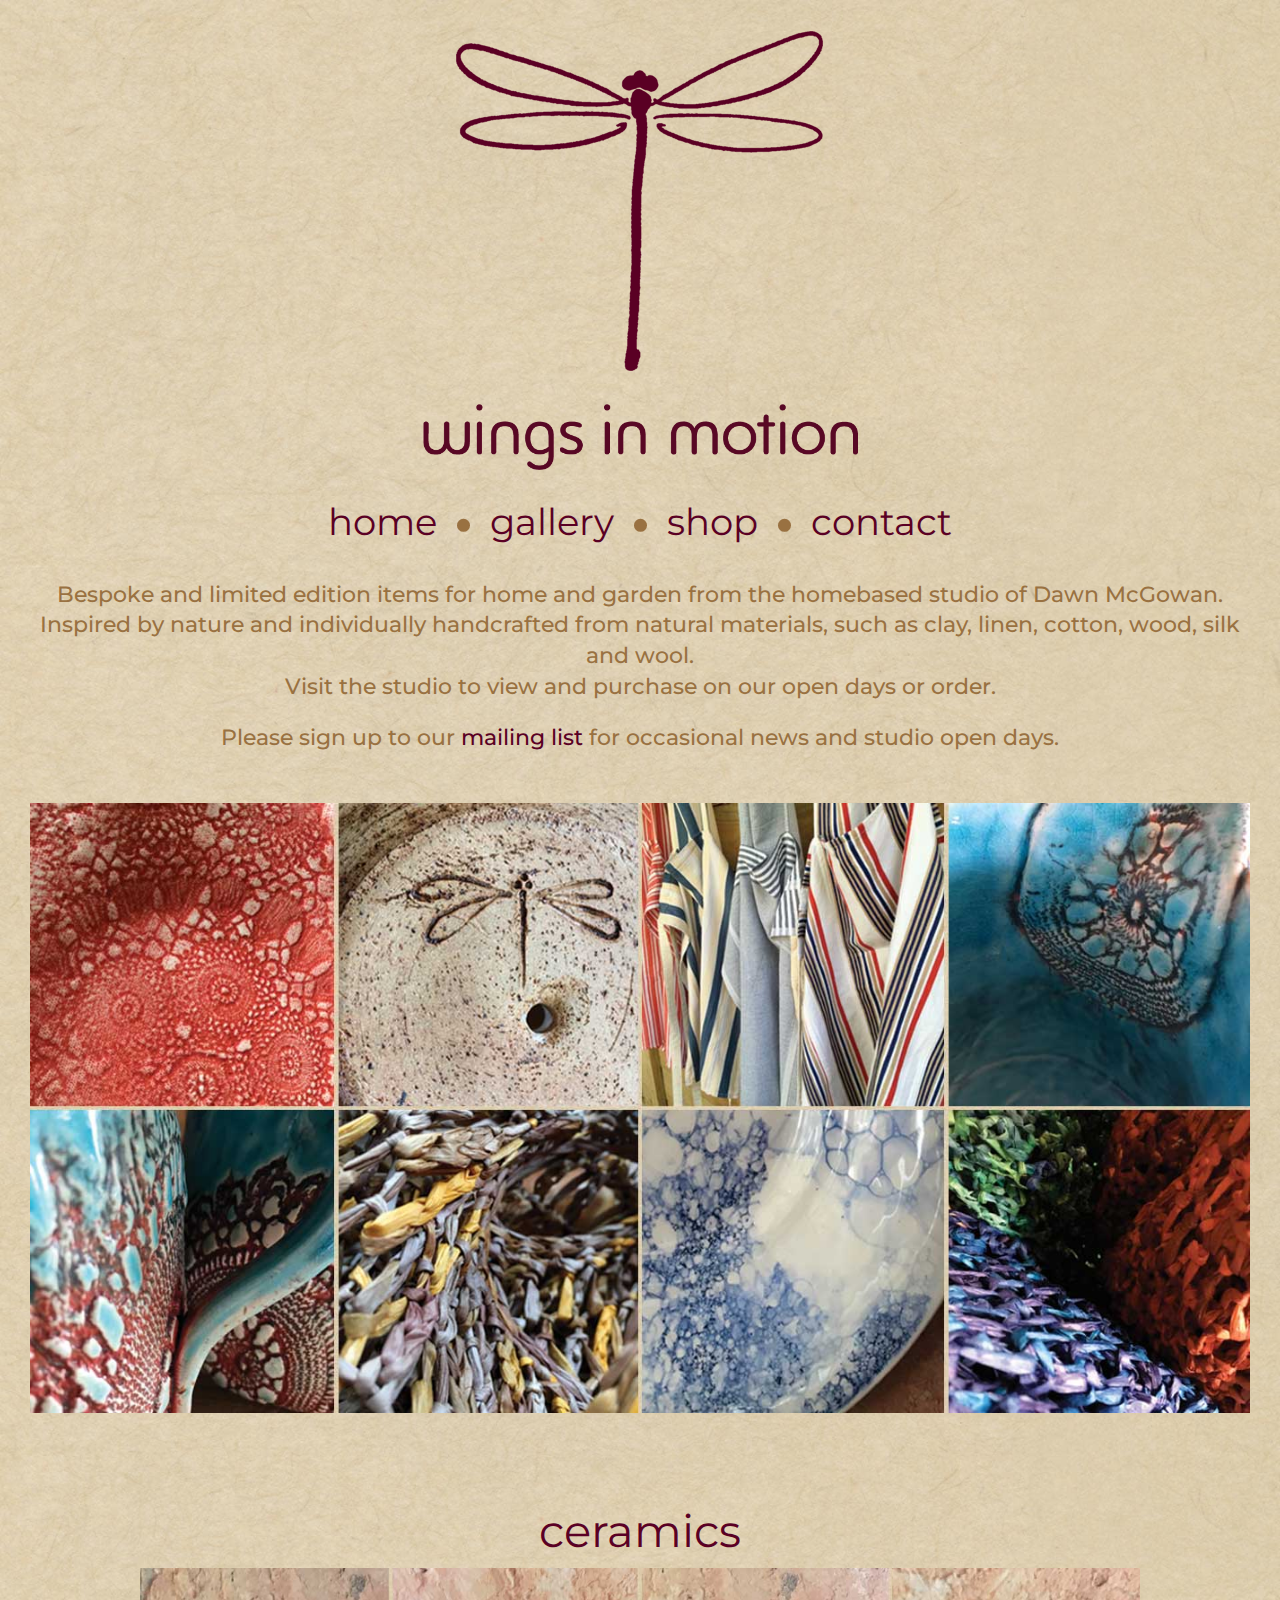
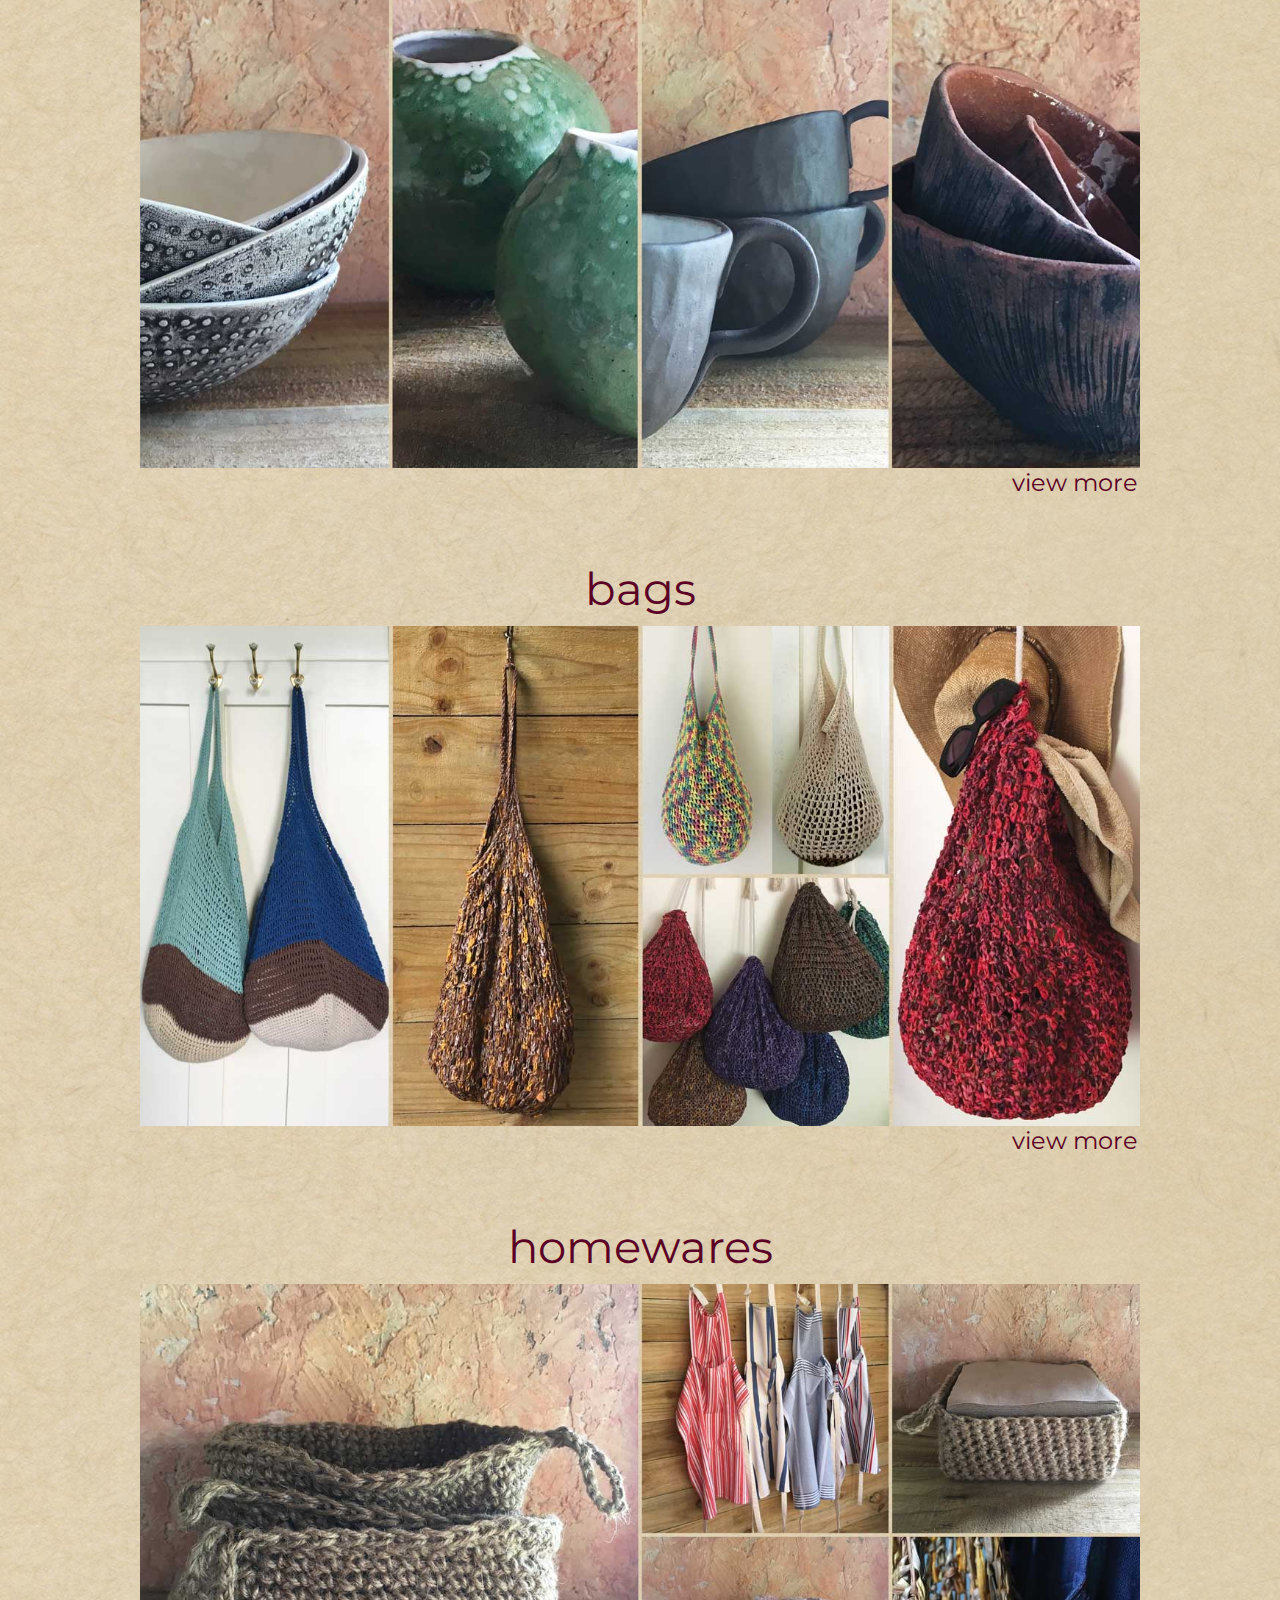
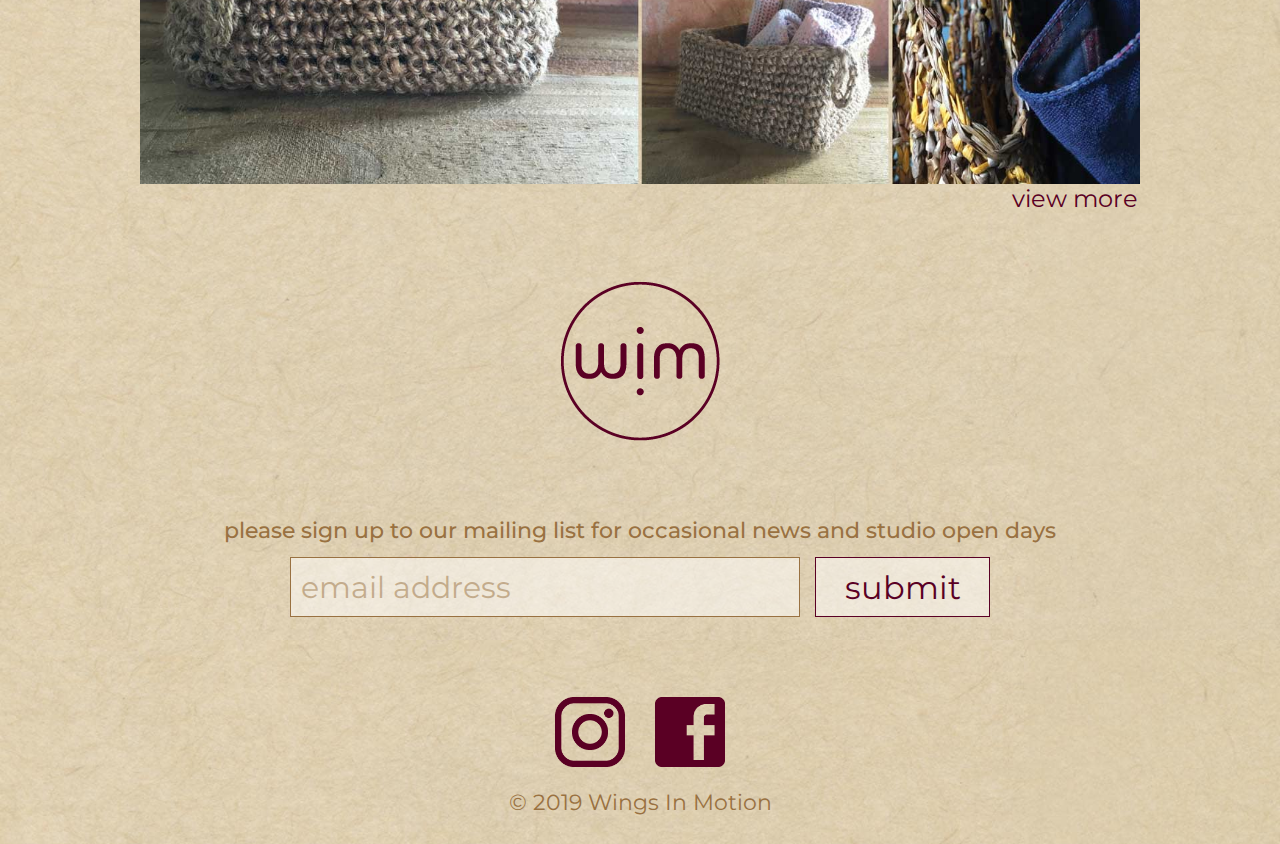
==== index.html @ bd52248e "re-enabling mailchimp js" ====
<!doctype html>
<html lang="en">

<head>
	<meta charset="utf-8">
	<meta http-equiv="x-ua-compatible" content="ie=edge">
	<title>Wings In Motion</title>
	<meta name="description" content="Bespoke and limited edition items for home and garden from the homebased studio of Dawn McGowan.">
	<meta name="viewport" content="width=device-width, initial-scale=1, shrink-to-fit=no">
	<link rel="apple-touch-icon" sizes="180x180" href="apple-touch-icon.png">
	<link rel="icon" type="image/png" sizes="32x32" href="favicon-32x32.png">
	<link rel="icon" type="image/png" sizes="16x16" href="favicon-16x16.png">
	<link rel="manifest" href="site.webmanifest">
	<link rel="mask-icon" href="safari-pinned-tab.svg" color="#5a0024">
	<meta name="apple-mobile-web-app-title" content="Wings In Motion">
	<meta name="application-name" content="Wings In Motion">
	<meta name="msapplication-TileColor" content="#decfb0">
	<meta name="theme-color" content="#decfb0">
	<link rel="stylesheet" type="text/css" href="css/reset.css">
	<link rel="stylesheet" type="text/css" href="css/main.css">
	<link href="https://fonts.googleapis.com/css?family=Montserrat:300,400,500,600" rel="stylesheet">
	<link rel="stylesheet" href="https://use.fontawesome.com/releases/v5.7.2/css/all.css" integrity="sha384-fnmOCqbTlWIlj8LyTjo7mOUStjsKC4pOpQbqyi7RrhN7udi9RwhKkMHpvLbHG9Sr" crossorigin="anonymous">
</head>
<body>
	<header>
		<a class="logo" href="index.html">
			<img src="img/logo.png" alt="logo">
		</a>
		<a class="sublogo" href="index.html">
			<img src="img/textlogo.png" alt="sub logo">
		</a>
		<img class="hamburger" src="img/hamburger.svg" alt="Hamburger Menu">
		<ul class="nav">
			<li class="nav-item pointer"><a href="index.html">home</a></li>
			<li class="nav-divider"><span class="dot"></span></li>
			<li class="nav-item pointer"><a href="gallery.html">gallery</a></li>
			<li class="nav-divider"><span class="dot"></span></li>
			<li class="nav-item pointer"><a href="shop.html">shop</a></li>
			<li class="nav-divider"><span class="dot"></span></li>
			<li class="nav-item pointer"><a href="contact.html">contact</a></li>
		</ul>
		<ul class="mobile-nav off-screen">
			<li class="mobile-nav-item pointer"><a href="index.html">home</a></li>
			<li class="mobile-nav-divider"></li>
			<li class="mobile-nav-item pointer"><a href="gallery.html">gallery</a></li>
			<li class="mobile-nav-divider"></li>
			<li class="mobile-nav-item pointer"><a href="shop.html">shop</a></li>
			<li class="mobile-nav-divider"></li>
			<li class="mobile-nav-item pointer"><a href="contact.html">contact</a></li>
		</ul>
	</header>
	<main>
		<p class="blurb">
			Bespoke and limited edition items for home and garden from the homebased studio of Dawn McGowan.<br />
			Inspired by nature and individually handcrafted from natural materials, such as clay, linen, cotton, wood, silk and wool.<br />
			Visit the studio to view and purchase on our open days or order. 
		</p>
		<p class="blurb">Please sign up to our <a class="call-to-action pointer" href="#newsletter">mailing list</a> for occasional news and studio open days.</p>
		<img class="hero" src="img/heroimage-progressive.jpg" alt="hero">
		<div class="category-container">
			<a class="category-name pointer" href="gallery.html#ceramics">ceramics</a>
			<a href="gallery.html#ceramics"><img src="img/ceramics01-progressive.jpg" alt="ceramics"></a>
			<a class="view-more pointer" href="#">view more <i class="fas fa-angle-right"></i></a>
		</div>
		<div class="category-container">
			<a class="category-name pointer" href="gallery.html#bags">bags</a>
			<a href="gallery.html#bags"><img src="img/bags01-progressive.jpg" alt="bags"></a>
			<a class="view-more pointer" href="#">view more <i class="fas fa-angle-right"></i></a>
		</div>
		<div class="category-container">
			<a class="category-name pointer" href="gallery.html#homewares">homewares</a>
			<a href="gallery.html#homewares"><img src="img/homewares01-progressive.jpg" alt="homewares"></a>
			<a class="view-more pointer" href="#">view more <i class="fas fa-angle-right"></i></a>
		</div>
		<img class="wimround" src="img/wimround.png" alt="Wings In Motion Logo">
		<p class="blurb">please sign up to our mailing list for occasional news and studio open days</p>
		<div id="newsletter">
			<!-- Begin Mailchimp Signup Form -->
			<div id="mc_embed_signup">
				<form action="https://wingsinmotion.us20.list-manage.com/subscribe/post?u=8097c81861bed3ce3797327f9&amp;id=22207b58d7" method="post" id="mc-embedded-subscribe-form" name="mc-embedded-subscribe-form" class="validate" target="_blank" novalidate>
				    <div id="mc_embed_signup_scroll">
						<div class="mc-field-group">
							<input type="email" value="" name="EMAIL" placeholder="email address" class="required email" id="mce-EMAIL">
						</div>
						<div id="mce-responses" class="clear">
							<div class="response" id="mce-error-response" style="display:none"></div>
							<div class="response" id="mce-success-response" style="display:none"></div>
						</div>    <!-- real people should not fill this in and expect good things - do not remove this or risk form bot signups-->
					    <div style="position: absolute; left: -5000px;" aria-hidden="true"><input type="text" name="b_8097c81861bed3ce3797327f9_22207b58d7" tabindex="-1" value=""></div>
					    <div class="submit-group"><input type="submit" value="submit" name="subscribe" id="mc-embedded-subscribe"></div>
				    </div>
				</form>
			</div>
		</div>
	</main>
	<footer>
		<div class="social-media">
			<a href="#"><img src="img/instagram.png" alt="Instagram"></a>
			<a href="#"><img src="img/facebook.png" alt="Facebook"></a>
		</div>
		<div class="copyright">
			<p>&copy; 2019 Wings In Motion</p>
		</div>
	</footer>
	<script src="https://ajax.googleapis.com/ajax/libs/jquery/3.3.1/jquery.min.js"></script>
	<script type='text/javascript' src='//s3.amazonaws.com/downloads.mailchimp.com/js/mc-validate.js'></script>
	<script src="js/main.js"></script>
</body>

</html>
---- css/main.css ----
body {
    font-family: 'Montserrat', sans-serif;
    font-weight: 400;
	background-image: url(../img/background.jpg);
	background-color: #DECFB0;
	background-repeat: repeat;
	background-size: contain;
	padding: 30px;
}

header {
	display: block;
	margin: auto;
	max-width: 800px;
}

.hamburger {
	display: none;
}

.logo {
	display: block;
	margin: auto;
	max-width: 369px;
}

.sublogo {
	max-width: 435px;
	display: block;
	margin: 30px auto;
}

.logo img, .sublogo img {
	width: 100%;
}

.nav {
	display: block;
	text-align: center;
}

.nav li {
	display: inline-block;
	text-align: center;
}

.dot {
	height: 0.8rem;
	width: 0.8rem;
	background-color: #997141;
	border-radius: 50%;
	display: inline-block;
}

.nav-divider {
	transform: translateY(-0.2rem);
	padding: 0 1rem;
}

.nav-item a {
	text-decoration: none;
	color: #5A0024;
	font-size: 37px;
	display: inline-block;
}

.mobile-nav {
	display: none;
	text-align: center;
}

.mobile-nav li {
	display: inline-block;
	text-align: center;
	padding: 25px 0;
}

.mobile-nav-divider {
	background-color: #5A0024;
	width: 2px;
	margin: 15px 0;
}

.mobile-nav-item a {
	text-decoration: none;
	color: #5A0024;
	font-size: 25px;
	display: inline-block;
}


.pointer {
	transition: 0.25s ease opacity;
}

.pointer:hover {
	opacity: 0.6;
}

.pointer:active {
	opacity: 1;
}

main {
	margin: 40px auto;
}

.blurb {
	display: block;
	margin: auto;
	text-align: center;
	font-size: 22px;
	font-weight: 500;
	line-height: 1.4;
	color: #997141;
	max-width: 1400px;
	margin-top: 20px;
}

.call-to-action {
	text-decoration: none;
	font-weight: 500;
	color: #5A0024;
}

.hero {
	display: block;
	margin: 50px auto;
	max-width: 100%;
}

.category-container {
	text-align: center;
	display: block;
	margin: 95px auto;
	max-width: 1000px;
}

.category-name {
	margin-bottom: 15px;
	font-size: 45px;
	text-decoration: none;
	color: #5A0024;
}

.category-container img {
	margin-top: 15px;
	max-width: 100%;
}

.wimround {
	display: block;
	margin: 0 auto 75px auto;
	max-width: 100%;
}

/*GALLERY PAGE*/
.wimround-header {
	display: block;
	margin: 0 auto 25px auto;
	max-width: 100%;
}

.wimround-header img {
	display: block;
	margin: auto;
}

.page-title {
	display: block;
	margin: auto;
	text-align: center;
	font-size: 60px;
	color: #5A0024;
}

#ceramics {
	margin-top: 60px;
}

#homewares {
	margin-bottom: 60px;
}

.view-more {
	float: right;
	font-size: 24px;
	text-decoration: none;
	color: #5A0024;
	padding-right: 2px;
}

.view-more i {
	font-size: 19px;
}

.to-top-container {
	display: flex;
	flex-direction: column;
	align-items: center;
	margin-bottom: 60px;
}

.to-top {
	border: 3px solid #5A0024;
	color: #5A0024;
	border-radius: 50%;
	height: 85px;
	width: 85px;
	display: flex;
	justify-content: center;
	align-items: center;
	font-size: 22px;
	font-weight: 500;
}

.to-top-image {
	width: 260px;
	margin-top: -15px;
}

.to-top:hover {
	cursor: pointer;
}

.to-top-image:hover {
	cursor: pointer;
}

/*MAILCHIMP*/
#newsletter {
	display: block;
	margin: 10px auto;
	max-width: 700px;
}

#mc_embed_signup_scroll {
	display: flex;
	justify-content: center;
	height: 60px;
}

.mc-field-group {
	width: 75%;
	padding-right: 15px;
}

#mce-EMAIL {
	width: 100%;
	height: 100%;
	padding-left: 10px;
	font-family: 'Montserrat', sans-serif;
	font-weight: 400;
	font-size: 30px;
	color: #997141;
	border: 1px solid #997141;
	background-color: rgba(255, 255, 255, 0.5);
}

#mce-EMAIL:focus {
	background-color: rgba(255, 255, 255, 1);
	outline-color: #5A0024;
}

#mce-EMAIL::-webkit-input-placeholder {
	color: #997141;
	opacity: 0.5;
}

#mce-EMAIL::-moz-placeholder {
	color: #997141;
	opacity: 0.5;
}

#mce-EMAIL:-ms-input-placeholder {
	color: #997141;
	opacity: 0.5;
}

#mce-EMAIL::placeholder {
	color: #997141;
	opacity: 0.5;
}

.submit-group {
	width: 25%;
}

#mc-embedded-subscribe {
	width: 100%;
	height: 100%;
	font-family: 'Montserrat', sans-serif;
	font-weight: 400;
	font-size: 32px;
	color: #5A0024;
	border: 1.5px solid #5A0024;
	background-color: rgba(255, 255, 255, 0.5);
	transition: 0.25s ease background-color;
}

#mc-embedded-subscribe:hover {
	cursor: pointer;
	background-color: rgba(255, 255, 255, 1);
}

#mc-embedded-subscribe:active {
	background-color: rgba(255, 255, 255, 0.5);
}

#mc-embedded-subscribe:focus {
	outline-color: #5A0024;
}

#mce-success-response {
	font-family: 'Montserrat', sans-serif;
	font-weight: 400;
	color: #5A0024;
}

/*Footer*/
footer {
	width: 100%;
	padding: 40px 0 0 0;
}

.social-media {
	display: flex;
	width: 100%;
	justify-content: center;
}

.social-media a {
	height: 70px;
	margin: 0 15px;
}

.social-media img {
	height: 100%;
}

.social-media img:hover {
	opacity: 0.8;
}

.copyright {
	width: 100%;
	margin-top: 25px;
}

.copyright p {
	text-align: center;
	color: #997141;
	font-size: 22px;
}

/*TABLET PORTRAIT*/
@media only screen and (max-width: 900px) {
 	body {
    	padding-right: 0;
    	padding-left: 0;
    }

	.to-top {
		height: 70px;
		width: 70px;
		font-size: 18px;
	}

	.to-top-image {
		width: 210px;
		margin-top: -15px;
	}
}

/*MOBILE*/
@media only screen and (max-width: 660px) {
	.logo {
		max-width: 250px;
		padding-left: 6px;
	}

	.sublogo {
		max-width: 395px;
		padding: 0 5px;
	}

	.nav {
		display: none;
	}

	.mobile-nav {
		display: flex;
		justify-content: space-around;
		position: absolute;
		top: 160px;
		width: 100%;
		background-color: rgba(255, 255, 255, 0.4);
		-webkit-transition: all 0.6s ease; /* Safari */
  		transition: all 0.6s ease;
	}

	.off-screen {
		transform: translateX(-100%);
	}

	.hamburger {
		display: block;
		position: absolute;
		top: 60px;
		right: 20px;
		height: 60px;
	}

	.blurb {
		font-size: 18px;
		padding: 0 10px;
	}

	.view-more {
		float: right;
		font-size: 22px;
		text-decoration: none;
		color: #5A0024;
		padding-right: 2px;
	}

	.view-more i {
		font-size: 16px;
	}

	#mc_embed_signup_scroll {
		flex-direction: column;
		align-items: center;
		height: 120px;
	}

	.mc-field-group {
		width: 100%;
		padding: 0;
		margin-bottom: 10px;
		height: 60px;
	}

	#mce-EMAIL {
		text-align: center;
	}

	.submit-group {
		width: 100%;
		height: 60px;
	}

	.to-top {
		border-width: 2px;
		height: 55px;
		width: 55px;
		font-size: 14px;
	}

	.to-top-image {
		width: 170px;
		margin-top: -10px;
	}

}
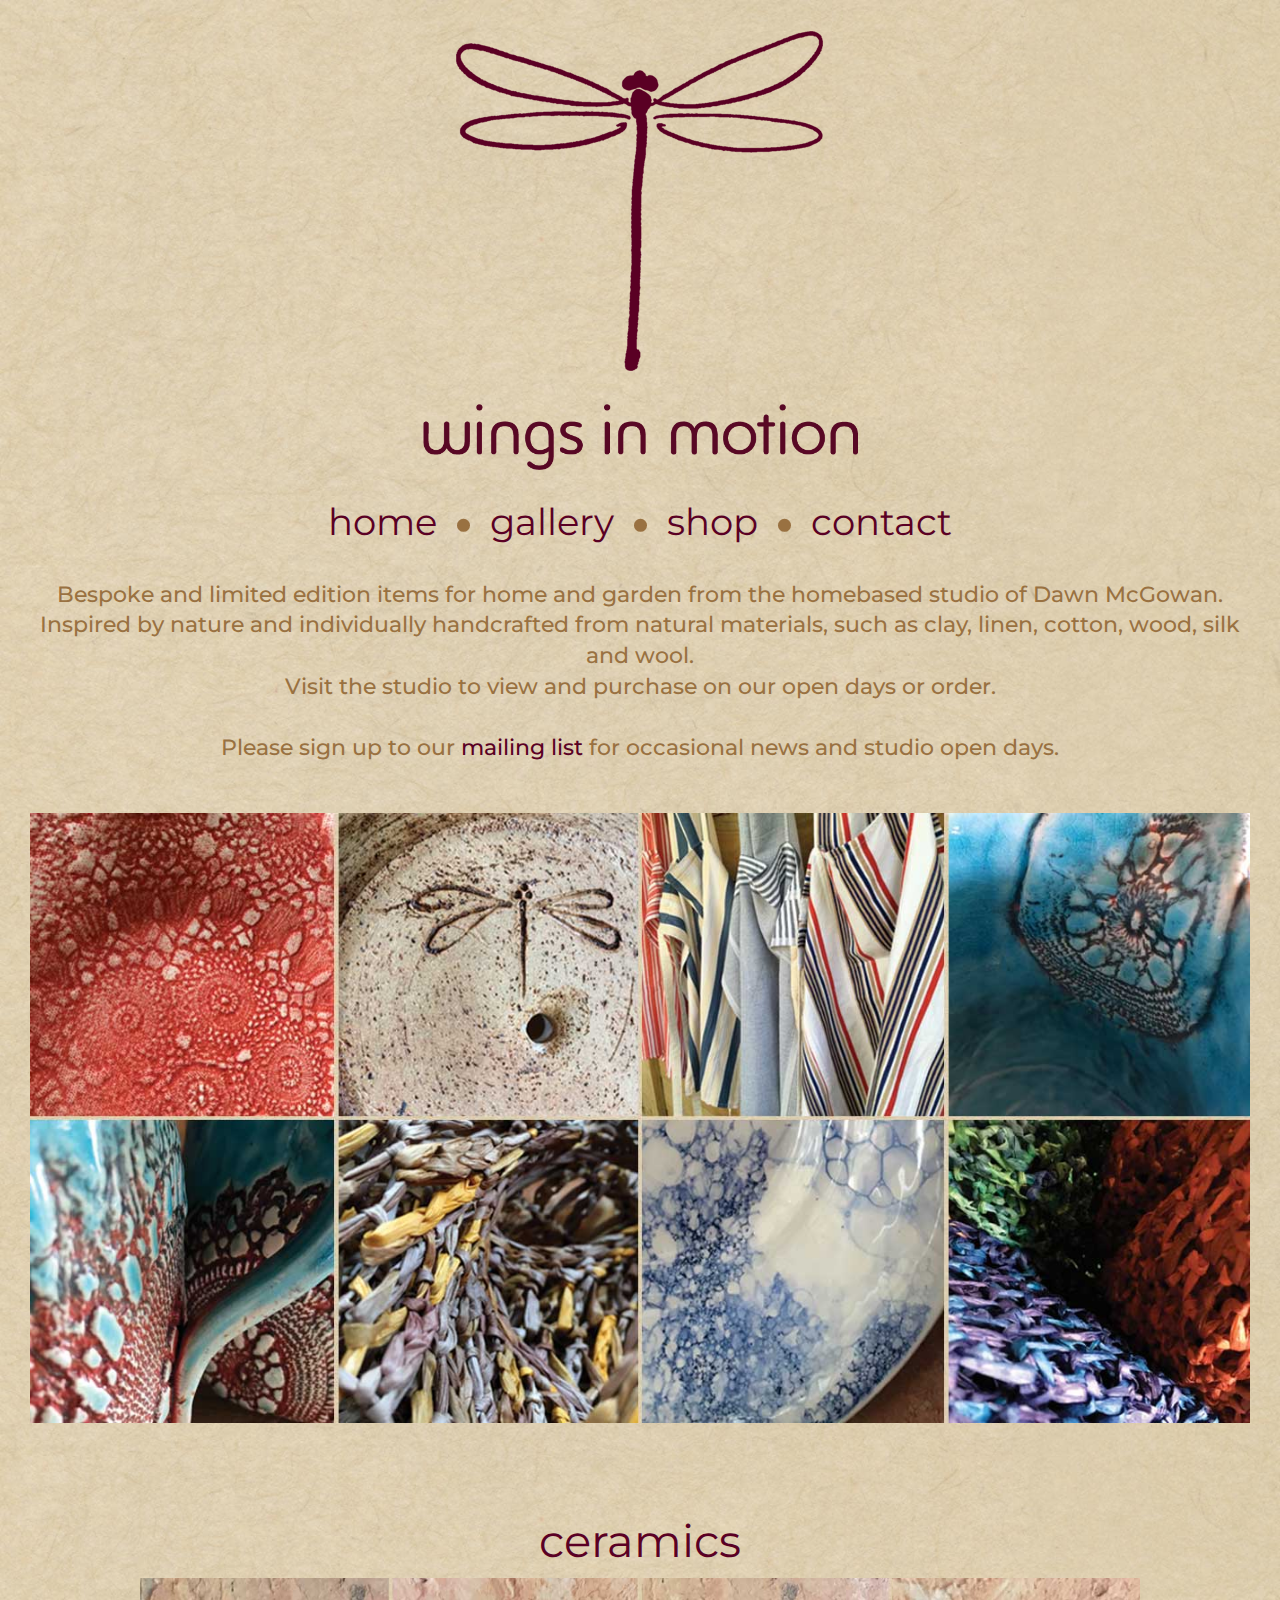
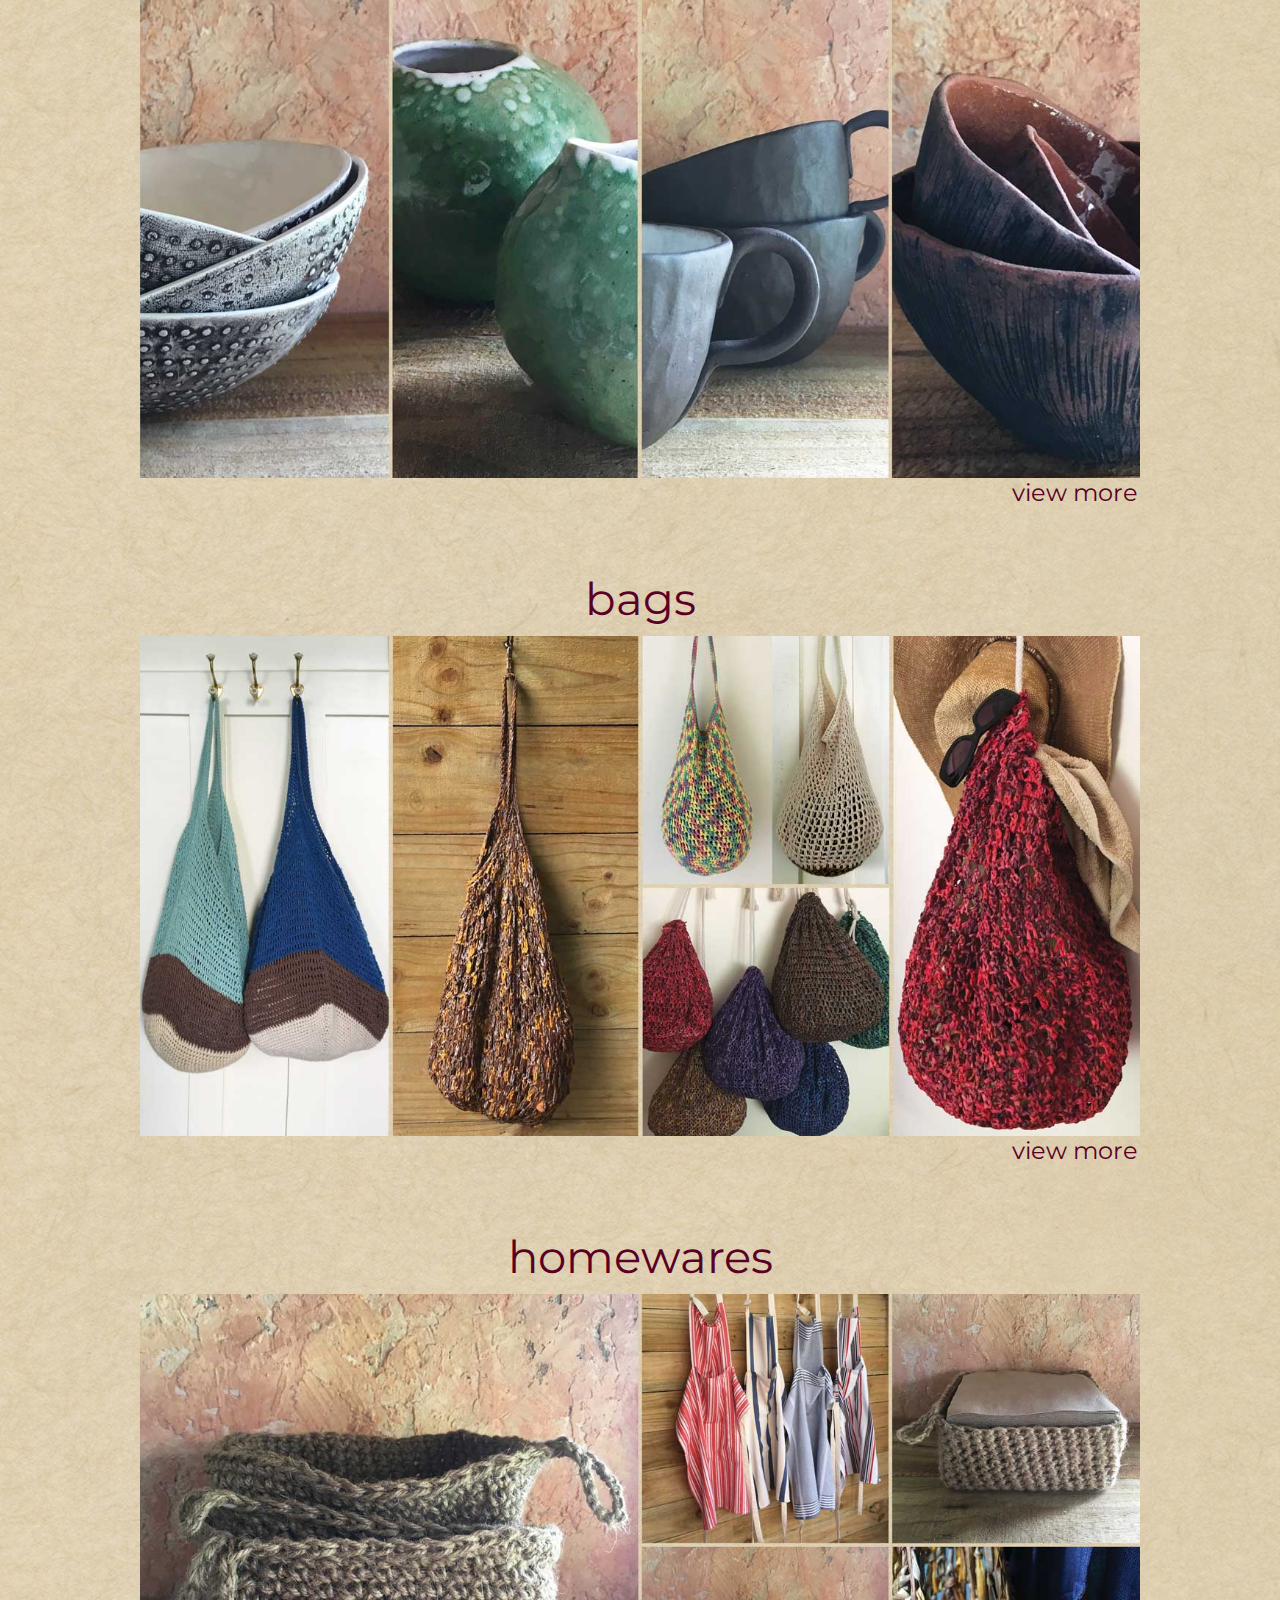
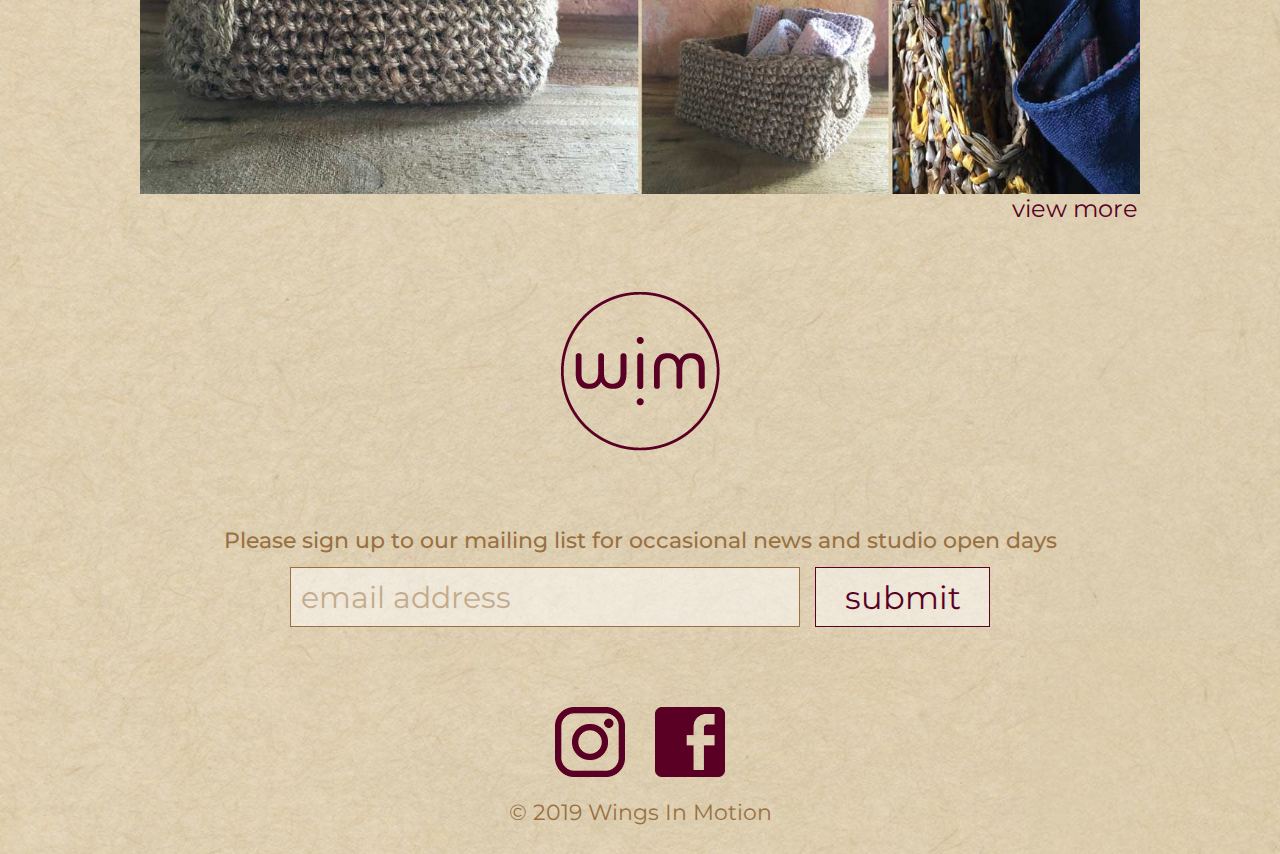
==== commit c8130f0e: "re-enabled mailchimp js" ====
--- a/index.html
+++ b/index.html
@@ -55,25 +55,25 @@
 			Inspired by nature and individually handcrafted from natural materials, such as clay, linen, cotton, wood, silk and wool.<br />
 			Visit the studio to view and purchase on our open days or order. 
 		</p>
-		<p class="blurb">Please sign up to our <a class="call-to-action pointer" href="#newsletter">mailing list</a> for occasional news and studio open days.</p>
+		<p class="info">Please sign up to our <a class="call-to-action pointer" href="#newsletter">mailing list</a> for occasional news and studio open days.</p>
 		<img class="hero" src="img/heroimage-progressive.jpg" alt="hero">
 		<div class="category-container">
-			<a class="category-name pointer" href="gallery.html#ceramics">ceramics</a>
-			<a href="gallery.html#ceramics"><img src="img/ceramics01-progressive.jpg" alt="ceramics"></a>
+			<a class="category-name pointer" href="#">ceramics</a>
+			<a href="#"><img src="img/ceramics01-progressive.jpg" alt="ceramics"></a>
 			<a class="view-more pointer" href="#">view more <i class="fas fa-angle-right"></i></a>
 		</div>
 		<div class="category-container">
-			<a class="category-name pointer" href="gallery.html#bags">bags</a>
-			<a href="gallery.html#bags"><img src="img/bags01-progressive.jpg" alt="bags"></a>
+			<a class="category-name pointer" href="#">bags</a>
+			<a href="#"><img src="img/bags01-progressive.jpg" alt="bags"></a>
 			<a class="view-more pointer" href="#">view more <i class="fas fa-angle-right"></i></a>
 		</div>
 		<div class="category-container">
-			<a class="category-name pointer" href="gallery.html#homewares">homewares</a>
-			<a href="gallery.html#homewares"><img src="img/homewares01-progressive.jpg" alt="homewares"></a>
+			<a class="category-name pointer" href="#">homewares</a>
+			<a href="#"><img src="img/homewares01-progressive.jpg" alt="homewares"></a>
 			<a class="view-more pointer" href="#">view more <i class="fas fa-angle-right"></i></a>
 		</div>
 		<img class="wimround" src="img/wimround.png" alt="Wings In Motion Logo">
-		<p class="blurb">please sign up to our mailing list for occasional news and studio open days</p>
+		<p class="info">Please sign up to our mailing list for occasional news and studio open days</p>
 		<div id="newsletter">
 			<!-- Begin Mailchimp Signup Form -->
 			<div id="mc_embed_signup">
--- a/css/main.css
+++ b/css/main.css
@@ -90,6 +90,7 @@
 
 
 .pointer {
+	cursor: pointer;
 	transition: 0.25s ease opacity;
 }
 
@@ -105,7 +106,7 @@
 	margin: 40px auto;
 }
 
-.blurb {
+.blurb, .info {
 	display: block;
 	margin: auto;
 	text-align: center;
@@ -117,7 +118,7 @@
 	margin-top: 20px;
 }
 
-.call-to-action {
+.call-to-action, .contact-link {
 	text-decoration: none;
 	font-weight: 500;
 	color: #5A0024;
@@ -225,6 +226,17 @@
 
 .to-top-image:hover {
 	cursor: pointer;
+}
+
+/*SHOP PAGE*/
+.info {
+	margin-top: 30px;
+}
+
+/*CONTACT*/
+#map {
+	display: block;
+	margin: auto;
 }
 
 /*MAILCHIMP*/
@@ -462,4 +474,21 @@
 		margin-top: -10px;
 	}
 
+	#map {
+		width: 90%;
+	}
+
+}
+
+/*DELETE THIS*/
+.placeholder {
+	height: 400px;
+	max-width: 900px;
+	background-color: #919191;
+	display: block;
+	margin: 30px auto;
+	display: flex;
+	justify-content: center;
+	align-items: center;
+	color: #fff;
 }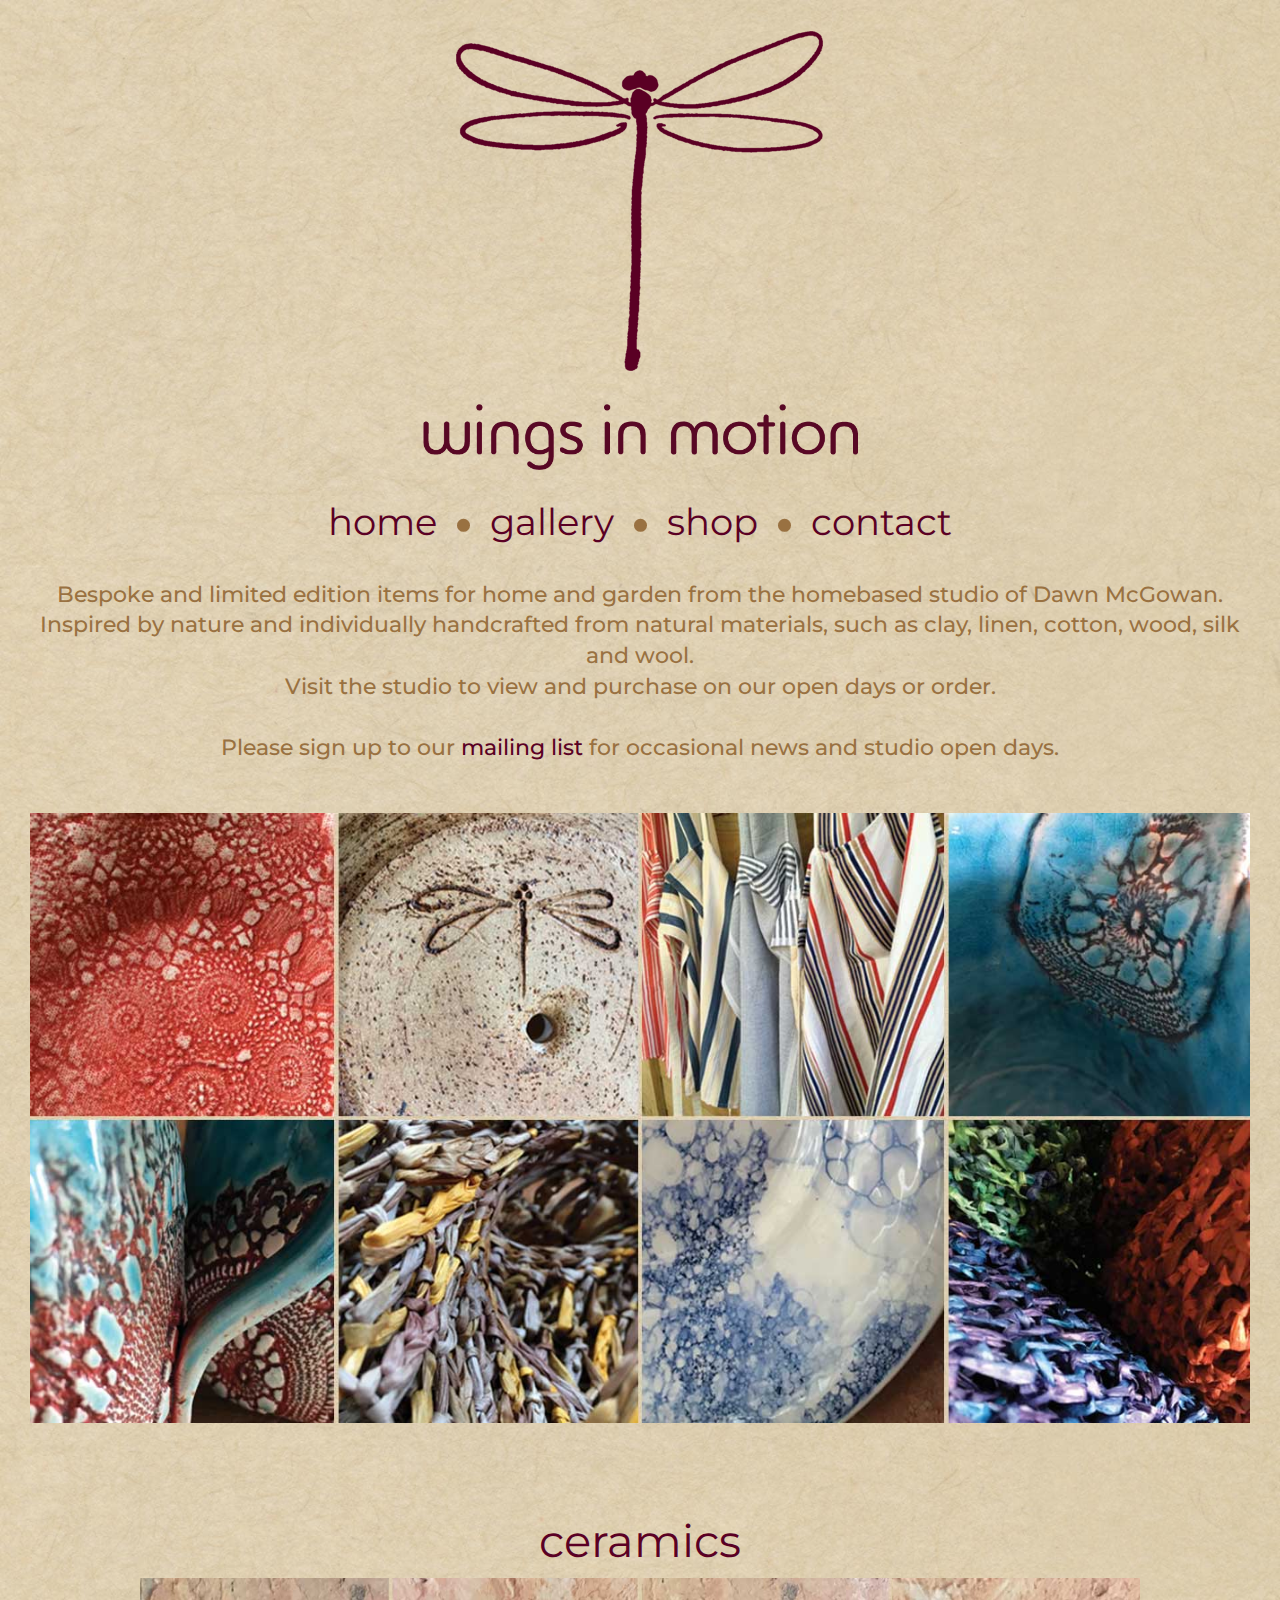
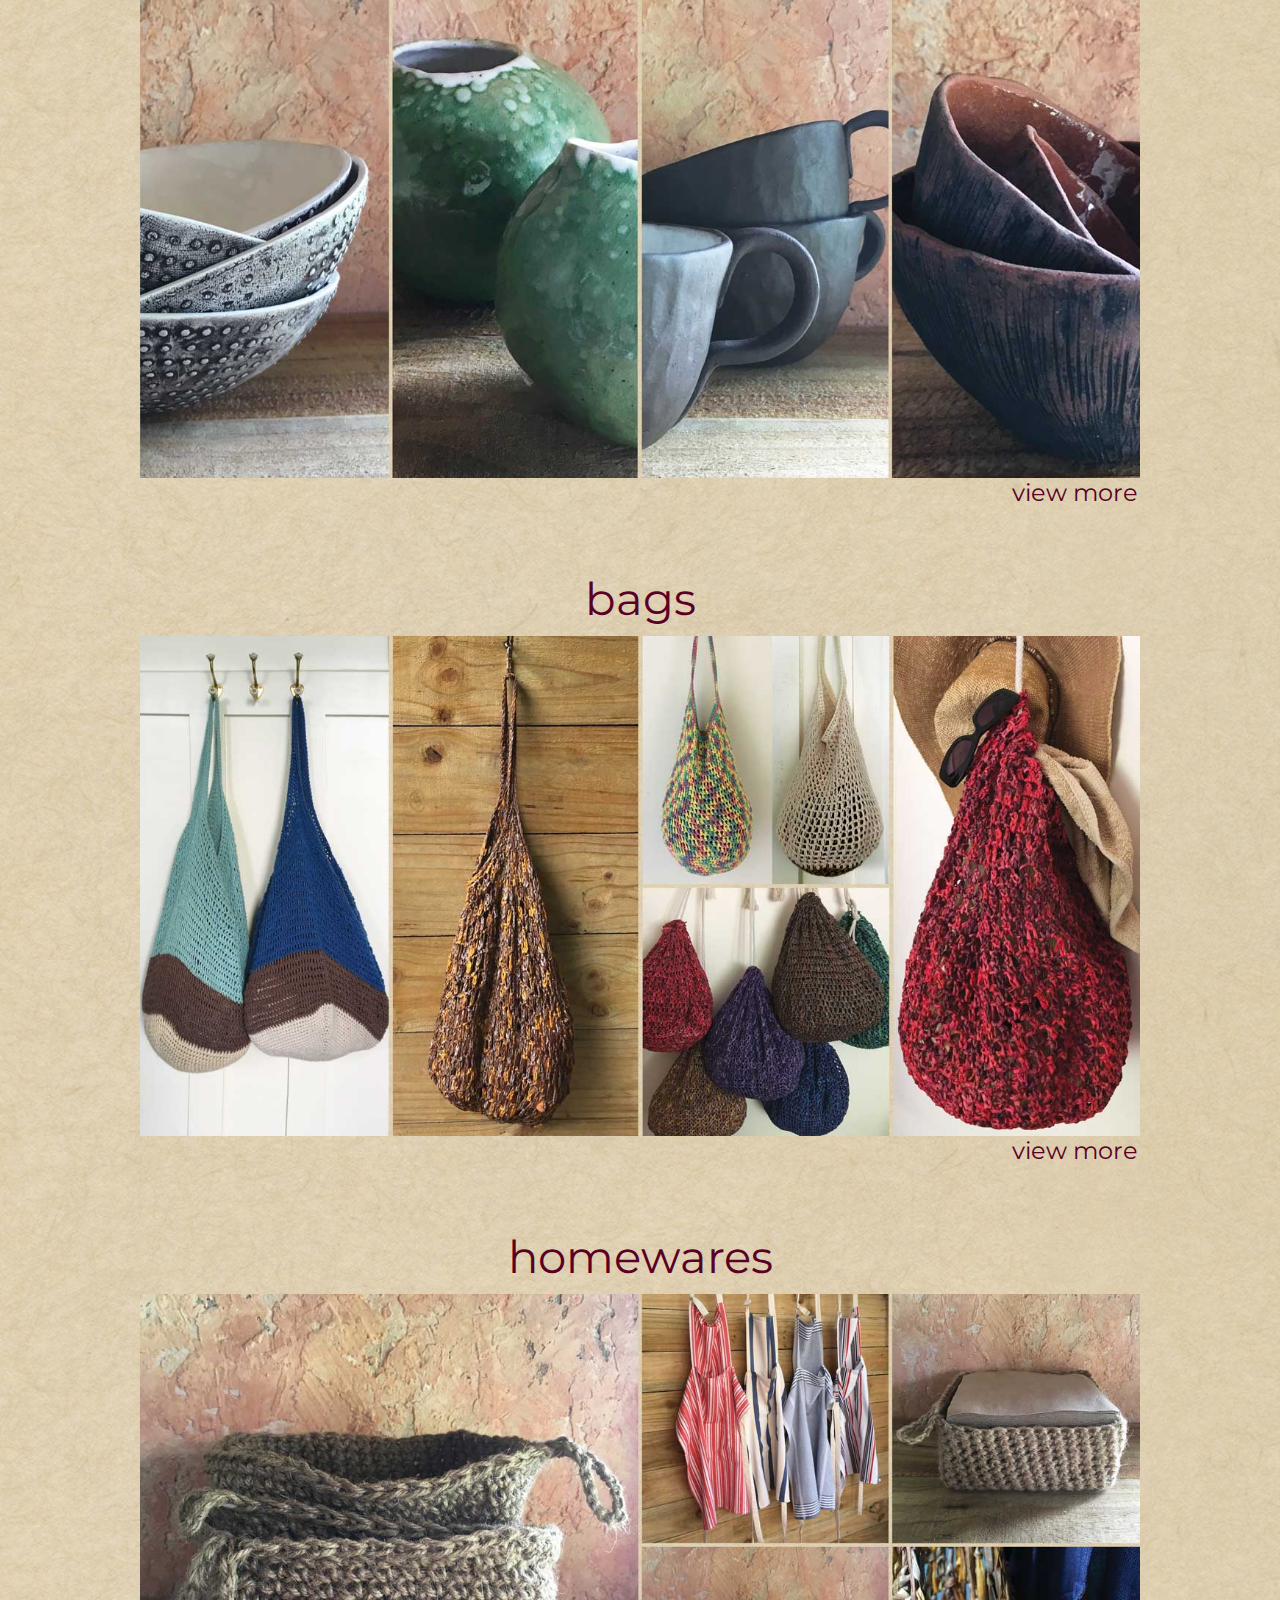
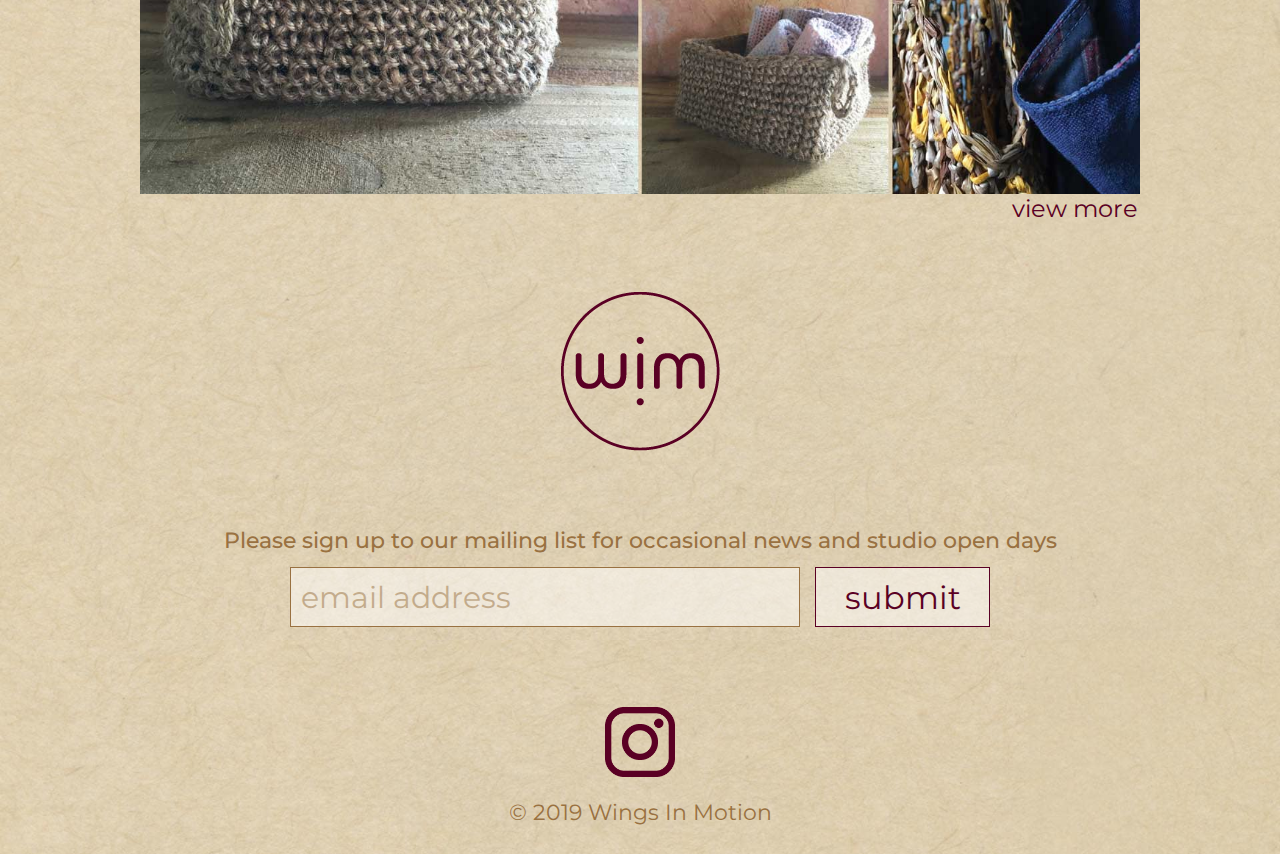
==== commit 4b64134e: "added apron photos and instagram link" ====
--- a/index.html
+++ b/index.html
@@ -17,7 +17,7 @@
 	<meta name="msapplication-TileColor" content="#decfb0">
 	<meta name="theme-color" content="#decfb0">
 	<link rel="stylesheet" type="text/css" href="css/reset.css">
-	<link rel="stylesheet" type="text/css" href="css/main.css">
+	<link rel="stylesheet" type="text/css" href="css/main.css?v=1.0.3">
 	<link href="https://fonts.googleapis.com/css?family=Montserrat:300,400,500,600" rel="stylesheet">
 	<link rel="stylesheet" href="https://use.fontawesome.com/releases/v5.7.2/css/all.css" integrity="sha384-fnmOCqbTlWIlj8LyTjo7mOUStjsKC4pOpQbqyi7RrhN7udi9RwhKkMHpvLbHG9Sr" crossorigin="anonymous">
 </head>
@@ -58,19 +58,19 @@
 		<p class="info">Please sign up to our <a class="call-to-action pointer" href="#newsletter">mailing list</a> for occasional news and studio open days.</p>
 		<img class="hero" src="img/heroimage-progressive.jpg" alt="hero">
 		<div class="category-container">
-			<a class="category-name pointer" href="#">ceramics</a>
-			<a href="#"><img src="img/ceramics01-progressive.jpg" alt="ceramics"></a>
-			<a class="view-more pointer" href="#">view more <i class="fas fa-angle-right"></i></a>
+			<a class="category-name pointer" href="/gallery.html#ceramics-tab">ceramics</a>
+			<a href="/gallery.html#ceramics-tab"><img src="img/ceramics01-progressive.jpg" alt="ceramics"></a>
+			<a class="view-more pointer" href="/gallery.html#ceramics-tab">view more <i class="fas fa-angle-right"></i></a>
 		</div>
 		<div class="category-container">
-			<a class="category-name pointer" href="#">bags</a>
-			<a href="#"><img src="img/bags01-progressive.jpg" alt="bags"></a>
-			<a class="view-more pointer" href="#">view more <i class="fas fa-angle-right"></i></a>
+			<a class="category-name pointer" href="/gallery.html#bags-tab">bags</a>
+			<a href="/gallery.html#bags-tab"><img src="img/bags01-progressive.jpg" alt="bags"></a>
+			<a class="view-more pointer" href="/gallery.html#bags-tab">view more <i class="fas fa-angle-right"></i></a>
 		</div>
 		<div class="category-container">
-			<a class="category-name pointer" href="#">homewares</a>
-			<a href="#"><img src="img/homewares01-progressive.jpg" alt="homewares"></a>
-			<a class="view-more pointer" href="#">view more <i class="fas fa-angle-right"></i></a>
+			<a class="category-name pointer" href="/gallery.html#homewares-tab">homewares</a>
+			<a href="/gallery.html#homewares-tab"><img src="img/homewares01-progressive.jpg" alt="homewares"></a>
+			<a class="view-more pointer" href="/gallery.html#homewares-tab">view more <i class="fas fa-angle-right"></i></a>
 		</div>
 		<img class="wimround" src="img/wimround.png" alt="Wings In Motion Logo">
 		<p class="info">Please sign up to our mailing list for occasional news and studio open days</p>
@@ -95,8 +95,8 @@
 	</main>
 	<footer>
 		<div class="social-media">
-			<a href="#"><img src="img/instagram.png" alt="Instagram"></a>
-			<a href="#"><img src="img/facebook.png" alt="Facebook"></a>
+			<a href="https://www.instagram.com/wingsinmotionnz/"><img src="img/instagram.png" alt="Instagram"></a>
+			<!-- <a href="#"><img src="img/facebook.png" alt="Facebook"></a> -->
 		</div>
 		<div class="copyright">
 			<p>&copy; 2019 Wings In Motion</p>
--- a/css/main.css
+++ b/css/main.css
@@ -91,11 +91,11 @@
 
 .pointer {
 	cursor: pointer;
-	transition: 0.25s ease opacity;
+	transition: 0.15s ease opacity;
 }
 
 .pointer:hover {
-	opacity: 0.6;
+	opacity: 0.7;
 }
 
 .pointer:active {
@@ -175,12 +175,38 @@
 	color: #5A0024;
 }
 
-#ceramics {
-	margin-top: 60px;
-}
-
-#homewares {
-	margin-bottom: 60px;
+.gallery-container {
+	display: block;
+	margin: auto;
+	max-width: 1200px;
+	margin-bottom: 40px;
+}
+
+.gallery-category {
+	margin: 30px 0 10px 0;
+	text-align: center;
+	font-size: 40px;
+	color: #5A0024;
+}
+
+.gallery-tab {
+	background-color: #e6dbc4;
+	border: 2px solid #5A0024;
+	padding: 0;
+	border-radius: 0.5em;
+	box-shadow: 0 10px 20px rgba(0,0,0,0.19), 0 6px 6px rgba(0,0,0,0.23);
+}
+
+.gallery-tab img {
+	width: 100%;
+	padding-bottom: 1px;
+}
+
+.gallery-tab img:last-child {
+	padding-bottom: 0;
+	margin-bottom: -3px;
+	border-bottom-left-radius: 0.5em;
+	border-bottom-right-radius: 0.5em;
 }
 
 .view-more {
@@ -233,10 +259,81 @@
 	margin-top: 30px;
 }
 
+#shop-image {
+	display: block;
+	margin: auto;
+}
+
 /*CONTACT*/
 #map {
 	display: block;
 	margin: auto;
+}
+
+.contact-container {
+	width: 100%;
+	display: flex;
+	justify-content: center;
+}
+
+.contact-form {
+	width: 800px;
+	display: flex;
+	flex-direction: column;
+	align-items: center;
+	margin: 25px 0 35px 0; 
+}
+
+.input-style {
+	width: 100%;
+	font-family: 'Montserrat', sans-serif;
+    font-weight: 400;
+    font-size: 30px;
+    color: #997141;
+    background-color: rgba(255, 255, 255, 0.4);
+    border: 1px solid rgba(153, 113, 65, 0.8);
+    margin-bottom: 12px;
+    padding: 5px;
+}
+
+.input-style::-webkit-input-placeholder {
+	color: #997141;
+	opacity: 0.5;
+}
+
+.input-style::-moz-placeholder {
+	color: #997141;
+	opacity: 0.5;
+}
+
+.input-style:-ms-input-placeholder {
+	color: #997141;
+	opacity: 0.5;
+}
+
+.input-style::placeholder {
+	color: #997141;
+	opacity: 0.5;
+}
+
+.contact-form label {
+	display: none;
+}
+
+#contact-submit {
+	font-family: 'Montserrat', sans-serif;
+    font-weight: 400;
+    font-size: 30px;
+	color: #5A0024;
+	background-color: rgba(255, 255, 255, 0.4);
+	border: 1px solid #5A0024;
+	padding: 5px 15px;
+	transition: 0.25s ease background-color;
+}
+
+#contact-submit:hover {
+	cursor: pointer;
+	background-color: rgba(255, 255, 255, 0.8);
 }
 
 /*MAILCHIMP*/
@@ -307,20 +404,24 @@
 	color: #5A0024;
 	border: 1.5px solid #5A0024;
 	background-color: rgba(255, 255, 255, 0.5);
-	transition: 0.25s ease background-color;
+	transition: 0.15s ease all;
 }
 
 #mc-embedded-subscribe:hover {
 	cursor: pointer;
 	background-color: rgba(255, 255, 255, 1);
+	box-shadow: 0 1px 3px rgba(0,0,0,0.12), 0 1px 2px rgba(0,0,0,0.24);
 }
 
 #mc-embedded-subscribe:active {
 	background-color: rgba(255, 255, 255, 0.5);
+	box-shadow: none;
 }
 
 #mc-embedded-subscribe:focus {
 	outline-color: #5A0024;
+	background-color: rgba(255, 255, 255, 1);
+	box-shadow: 0 1px 3px rgba(0,0,0,0.12), 0 1px 2px rgba(0,0,0,0.24);
 }
 
 #mce-success-response {
@@ -478,17 +579,4 @@
 		width: 90%;
 	}
 
-}
-
-/*DELETE THIS*/
-.placeholder {
-	height: 400px;
-	max-width: 900px;
-	background-color: #919191;
-	display: block;
-	margin: 30px auto;
-	display: flex;
-	justify-content: center;
-	align-items: center;
-	color: #fff;
 }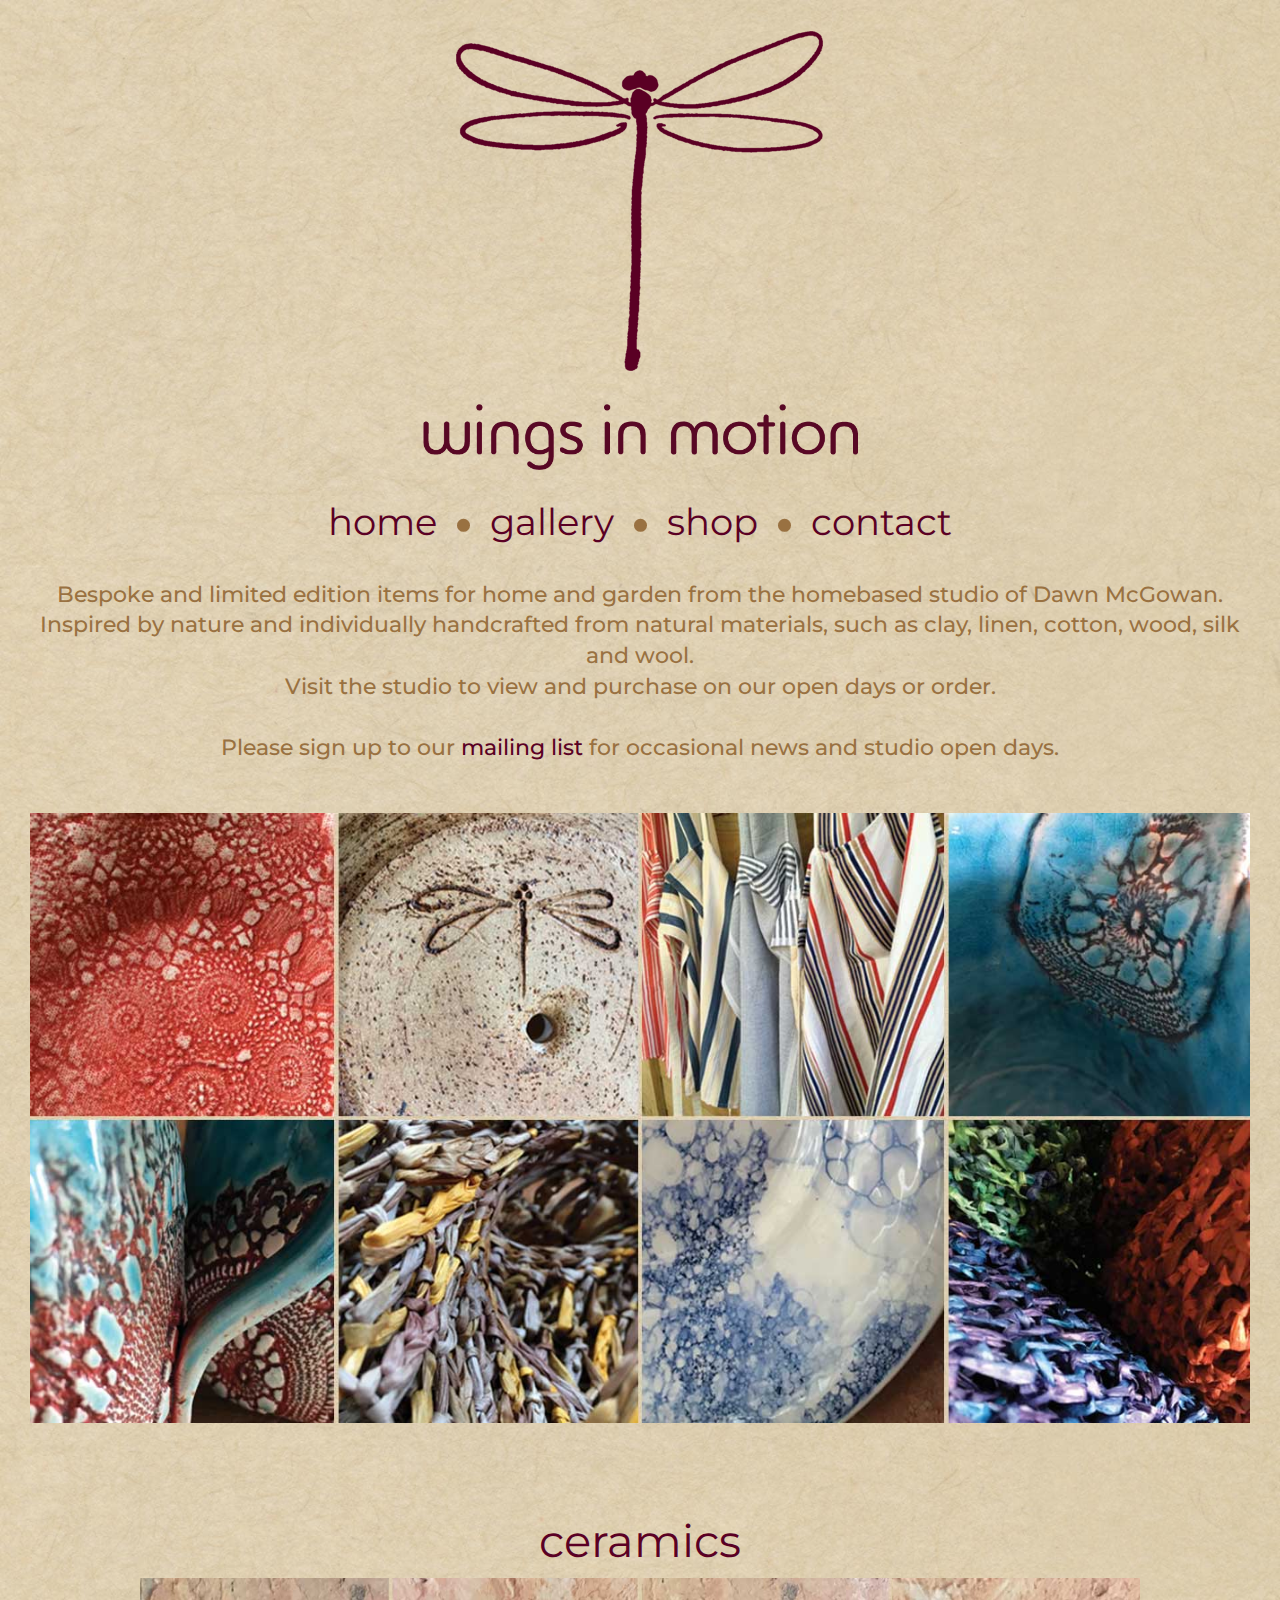
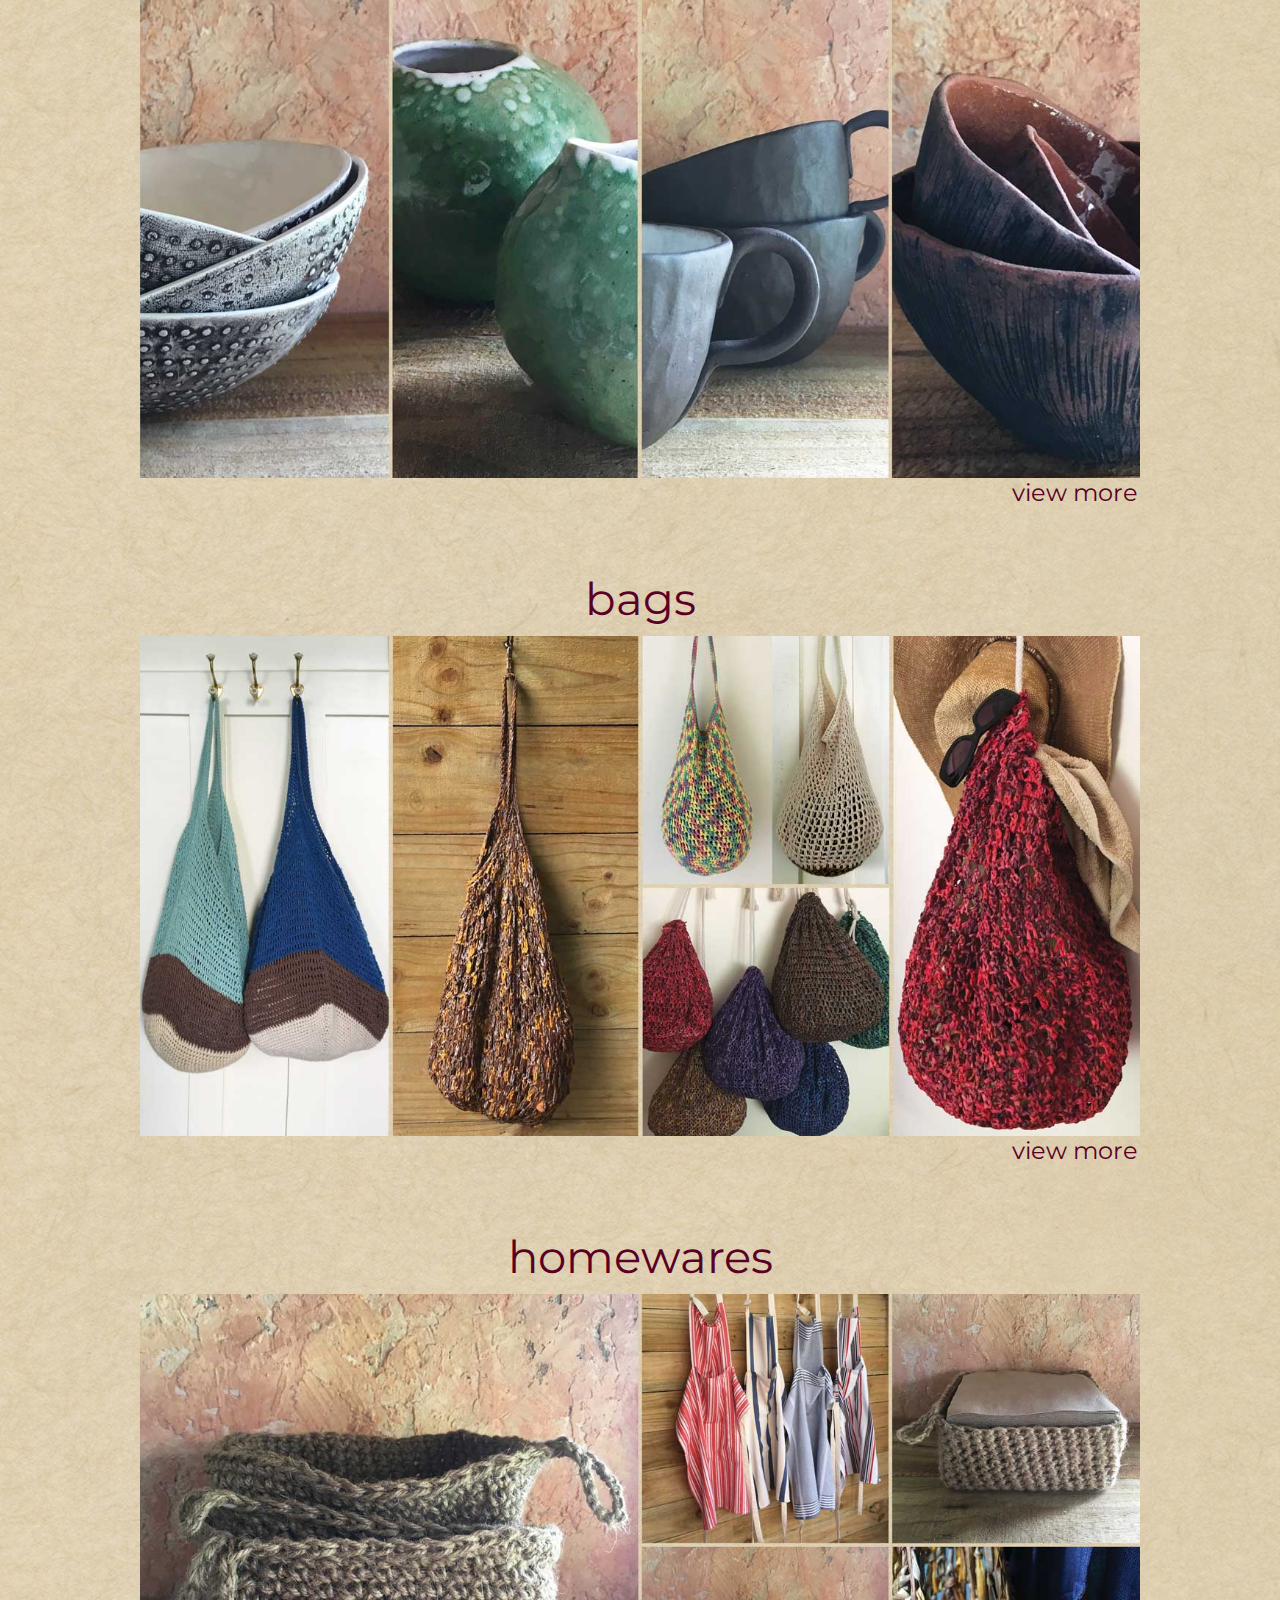
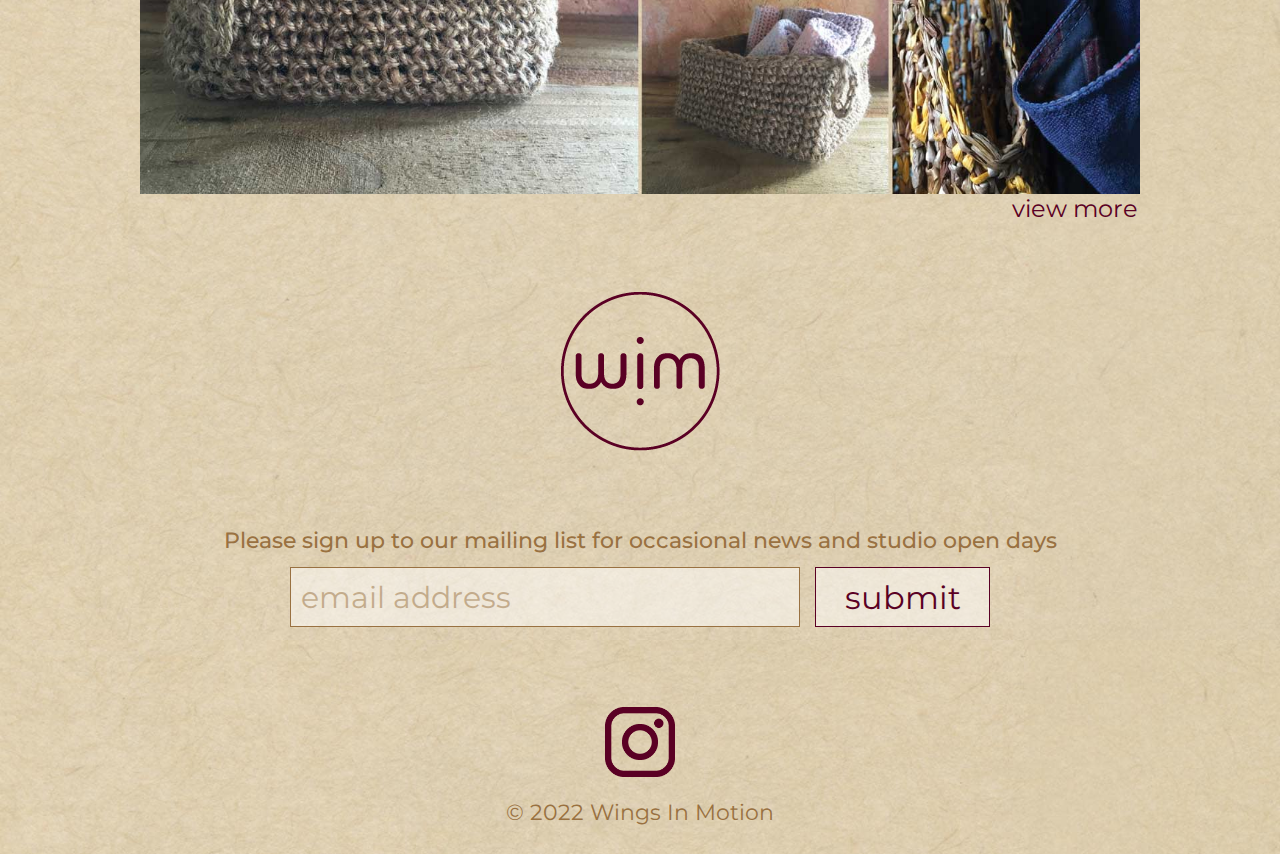
==== commit e2845735: "update for migration" ====
--- a/index.html
+++ b/index.html
@@ -1,110 +1,110 @@
-<!doctype html>
-<html lang="en">
-
-<head>
-	<meta charset="utf-8">
-	<meta http-equiv="x-ua-compatible" content="ie=edge">
-	<title>Wings In Motion</title>
-	<meta name="description" content="Bespoke and limited edition items for home and garden from the homebased studio of Dawn McGowan.">
-	<meta name="viewport" content="width=device-width, initial-scale=1, shrink-to-fit=no">
-	<link rel="apple-touch-icon" sizes="180x180" href="apple-touch-icon.png">
-	<link rel="icon" type="image/png" sizes="32x32" href="favicon-32x32.png">
-	<link rel="icon" type="image/png" sizes="16x16" href="favicon-16x16.png">
-	<link rel="manifest" href="site.webmanifest">
-	<link rel="mask-icon" href="safari-pinned-tab.svg" color="#5a0024">
-	<meta name="apple-mobile-web-app-title" content="Wings In Motion">
-	<meta name="application-name" content="Wings In Motion">
-	<meta name="msapplication-TileColor" content="#decfb0">
-	<meta name="theme-color" content="#decfb0">
-	<link rel="stylesheet" type="text/css" href="css/reset.css">
-	<link rel="stylesheet" type="text/css" href="css/main.css?v=1.0.3">
-	<link href="https://fonts.googleapis.com/css?family=Montserrat:300,400,500,600" rel="stylesheet">
-	<link rel="stylesheet" href="https://use.fontawesome.com/releases/v5.7.2/css/all.css" integrity="sha384-fnmOCqbTlWIlj8LyTjo7mOUStjsKC4pOpQbqyi7RrhN7udi9RwhKkMHpvLbHG9Sr" crossorigin="anonymous">
-</head>
-<body>
-	<header>
-		<a class="logo" href="index.html">
-			<img src="img/logo.png" alt="logo">
-		</a>
-		<a class="sublogo" href="index.html">
-			<img src="img/textlogo.png" alt="sub logo">
-		</a>
-		<img class="hamburger" src="img/hamburger.svg" alt="Hamburger Menu">
-		<ul class="nav">
-			<li class="nav-item pointer"><a href="index.html">home</a></li>
-			<li class="nav-divider"><span class="dot"></span></li>
-			<li class="nav-item pointer"><a href="gallery.html">gallery</a></li>
-			<li class="nav-divider"><span class="dot"></span></li>
-			<li class="nav-item pointer"><a href="shop.html">shop</a></li>
-			<li class="nav-divider"><span class="dot"></span></li>
-			<li class="nav-item pointer"><a href="contact.html">contact</a></li>
-		</ul>
-		<ul class="mobile-nav off-screen">
-			<li class="mobile-nav-item pointer"><a href="index.html">home</a></li>
-			<li class="mobile-nav-divider"></li>
-			<li class="mobile-nav-item pointer"><a href="gallery.html">gallery</a></li>
-			<li class="mobile-nav-divider"></li>
-			<li class="mobile-nav-item pointer"><a href="shop.html">shop</a></li>
-			<li class="mobile-nav-divider"></li>
-			<li class="mobile-nav-item pointer"><a href="contact.html">contact</a></li>
-		</ul>
-	</header>
-	<main>
-		<p class="blurb">
-			Bespoke and limited edition items for home and garden from the homebased studio of Dawn McGowan.<br />
-			Inspired by nature and individually handcrafted from natural materials, such as clay, linen, cotton, wood, silk and wool.<br />
-			Visit the studio to view and purchase on our open days or order. 
-		</p>
-		<p class="info">Please sign up to our <a class="call-to-action pointer" href="#newsletter">mailing list</a> for occasional news and studio open days.</p>
-		<img class="hero" src="img/heroimage-progressive.jpg" alt="hero">
-		<div class="category-container">
-			<a class="category-name pointer" href="/gallery.html#ceramics-tab">ceramics</a>
-			<a href="/gallery.html#ceramics-tab"><img src="img/ceramics01-progressive.jpg" alt="ceramics"></a>
-			<a class="view-more pointer" href="/gallery.html#ceramics-tab">view more <i class="fas fa-angle-right"></i></a>
-		</div>
-		<div class="category-container">
-			<a class="category-name pointer" href="/gallery.html#bags-tab">bags</a>
-			<a href="/gallery.html#bags-tab"><img src="img/bags01-progressive.jpg" alt="bags"></a>
-			<a class="view-more pointer" href="/gallery.html#bags-tab">view more <i class="fas fa-angle-right"></i></a>
-		</div>
-		<div class="category-container">
-			<a class="category-name pointer" href="/gallery.html#homewares-tab">homewares</a>
-			<a href="/gallery.html#homewares-tab"><img src="img/homewares01-progressive.jpg" alt="homewares"></a>
-			<a class="view-more pointer" href="/gallery.html#homewares-tab">view more <i class="fas fa-angle-right"></i></a>
-		</div>
-		<img class="wimround" src="img/wimround.png" alt="Wings In Motion Logo">
-		<p class="info">Please sign up to our mailing list for occasional news and studio open days</p>
-		<div id="newsletter">
-			<!-- Begin Mailchimp Signup Form -->
-			<div id="mc_embed_signup">
-				<form action="https://wingsinmotion.us20.list-manage.com/subscribe/post?u=8097c81861bed3ce3797327f9&amp;id=22207b58d7" method="post" id="mc-embedded-subscribe-form" name="mc-embedded-subscribe-form" class="validate" target="_blank" novalidate>
-				    <div id="mc_embed_signup_scroll">
-						<div class="mc-field-group">
-							<input type="email" value="" name="EMAIL" placeholder="email address" class="required email" id="mce-EMAIL">
-						</div>
-						<div id="mce-responses" class="clear">
-							<div class="response" id="mce-error-response" style="display:none"></div>
-							<div class="response" id="mce-success-response" style="display:none"></div>
-						</div>    <!-- real people should not fill this in and expect good things - do not remove this or risk form bot signups-->
-					    <div style="position: absolute; left: -5000px;" aria-hidden="true"><input type="text" name="b_8097c81861bed3ce3797327f9_22207b58d7" tabindex="-1" value=""></div>
-					    <div class="submit-group"><input type="submit" value="submit" name="subscribe" id="mc-embedded-subscribe"></div>
-				    </div>
-				</form>
-			</div>
-		</div>
-	</main>
-	<footer>
-		<div class="social-media">
-			<a href="https://www.instagram.com/wingsinmotionnz/"><img src="img/instagram.png" alt="Instagram"></a>
-			<!-- <a href="#"><img src="img/facebook.png" alt="Facebook"></a> -->
-		</div>
-		<div class="copyright">
-			<p>&copy; 2019 Wings In Motion</p>
-		</div>
-	</footer>
-	<script src="https://ajax.googleapis.com/ajax/libs/jquery/3.3.1/jquery.min.js"></script>
-	<script type='text/javascript' src='//s3.amazonaws.com/downloads.mailchimp.com/js/mc-validate.js'></script>
-	<script src="js/main.js"></script>
-</body>
-
+<!doctype html>
+<html lang="en">
+
+<head>
+	<meta charset="utf-8">
+	<meta http-equiv="x-ua-compatible" content="ie=edge">
+	<title>Wings In Motion</title>
+	<meta name="description" content="Bespoke and limited edition items for home and garden from the homebased studio of Dawn McGowan.">
+	<meta name="viewport" content="width=device-width, initial-scale=1, shrink-to-fit=no">
+	<link rel="apple-touch-icon" sizes="180x180" href="apple-touch-icon.png">
+	<link rel="icon" type="image/png" sizes="32x32" href="favicon-32x32.png">
+	<link rel="icon" type="image/png" sizes="16x16" href="favicon-16x16.png">
+	<link rel="manifest" href="site.webmanifest">
+	<link rel="mask-icon" href="safari-pinned-tab.svg" color="#5a0024">
+	<meta name="apple-mobile-web-app-title" content="Wings In Motion">
+	<meta name="application-name" content="Wings In Motion">
+	<meta name="msapplication-TileColor" content="#decfb0">
+	<meta name="theme-color" content="#decfb0">
+	<link rel="stylesheet" type="text/css" href="css/reset.css">
+	<link rel="stylesheet" type="text/css" href="css/main.css?v=1.0.3">
+	<link href="https://fonts.googleapis.com/css?family=Montserrat:300,400,500,600" rel="stylesheet">
+	<link rel="stylesheet" href="https://use.fontawesome.com/releases/v5.7.2/css/all.css" integrity="sha384-fnmOCqbTlWIlj8LyTjo7mOUStjsKC4pOpQbqyi7RrhN7udi9RwhKkMHpvLbHG9Sr" crossorigin="anonymous">
+</head>
+<body>
+	<header>
+		<a class="logo" href="index.html">
+			<img src="img/logo.png" alt="logo">
+		</a>
+		<a class="sublogo" href="index.html">
+			<img src="img/textlogo.png" alt="sub logo">
+		</a>
+		<img class="hamburger" src="img/hamburger.svg" alt="Hamburger Menu">
+		<ul class="nav">
+			<li class="nav-item pointer"><a href="index.html">home</a></li>
+			<li class="nav-divider"><span class="dot"></span></li>
+			<li class="nav-item pointer"><a href="gallery.html">gallery</a></li>
+			<li class="nav-divider"><span class="dot"></span></li>
+			<li class="nav-item pointer"><a href="shop.html">shop</a></li>
+			<li class="nav-divider"><span class="dot"></span></li>
+			<li class="nav-item pointer"><a href="contact.html">contact</a></li>
+		</ul>
+		<ul class="mobile-nav off-screen">
+			<li class="mobile-nav-item pointer"><a href="index.html">home</a></li>
+			<li class="mobile-nav-divider"></li>
+			<li class="mobile-nav-item pointer"><a href="gallery.html">gallery</a></li>
+			<li class="mobile-nav-divider"></li>
+			<li class="mobile-nav-item pointer"><a href="shop.html">shop</a></li>
+			<li class="mobile-nav-divider"></li>
+			<li class="mobile-nav-item pointer"><a href="contact.html">contact</a></li>
+		</ul>
+	</header>
+	<main>
+		<p class="blurb">
+			Bespoke and limited edition items for home and garden from the homebased studio of Dawn McGowan.<br />
+			Inspired by nature and individually handcrafted from natural materials, such as clay, linen, cotton, wood, silk and wool.<br />
+			Visit the studio to view and purchase on our open days or order. 
+		</p>
+		<p class="info">Please sign up to our <a class="call-to-action pointer" href="#newsletter">mailing list</a> for occasional news and studio open days.</p>
+		<img class="hero" src="img/heroimage-progressive.jpg" alt="hero">
+		<div class="category-container">
+			<a class="category-name pointer" href="/gallery.html#ceramics-tab">ceramics</a>
+			<a href="/gallery.html#ceramics-tab"><img src="img/ceramics01-progressive.jpg" alt="ceramics"></a>
+			<a class="view-more pointer" href="/gallery.html#ceramics-tab">view more <i class="fas fa-angle-right"></i></a>
+		</div>
+		<div class="category-container">
+			<a class="category-name pointer" href="/gallery.html#bags-tab">bags</a>
+			<a href="/gallery.html#bags-tab"><img src="img/bags01-progressive.jpg" alt="bags"></a>
+			<a class="view-more pointer" href="/gallery.html#bags-tab">view more <i class="fas fa-angle-right"></i></a>
+		</div>
+		<div class="category-container">
+			<a class="category-name pointer" href="/gallery.html#homewares-tab">homewares</a>
+			<a href="/gallery.html#homewares-tab"><img src="img/homewares01-progressive.jpg" alt="homewares"></a>
+			<a class="view-more pointer" href="/gallery.html#homewares-tab">view more <i class="fas fa-angle-right"></i></a>
+		</div>
+		<img class="wimround" src="img/wimround.png" alt="Wings In Motion Logo">
+		<p class="info">Please sign up to our mailing list for occasional news and studio open days</p>
+		<div id="newsletter">
+			<!-- Begin Mailchimp Signup Form -->
+			<div id="mc_embed_signup">
+				<form action="https://wingsinmotion.us20.list-manage.com/subscribe/post?u=8097c81861bed3ce3797327f9&amp;id=22207b58d7" method="post" id="mc-embedded-subscribe-form" name="mc-embedded-subscribe-form" class="validate" target="_blank" novalidate>
+				    <div id="mc_embed_signup_scroll">
+						<div class="mc-field-group">
+							<input type="email" value="" name="EMAIL" placeholder="email address" class="required email" id="mce-EMAIL">
+						</div>
+						<div id="mce-responses" class="clear">
+							<div class="response" id="mce-error-response" style="display:none"></div>
+							<div class="response" id="mce-success-response" style="display:none"></div>
+						</div>    <!-- real people should not fill this in and expect good things - do not remove this or risk form bot signups-->
+					    <div style="position: absolute; left: -5000px;" aria-hidden="true"><input type="text" name="b_8097c81861bed3ce3797327f9_22207b58d7" tabindex="-1" value=""></div>
+					    <div class="submit-group"><input type="submit" value="submit" name="subscribe" id="mc-embedded-subscribe"></div>
+				    </div>
+				</form>
+			</div>
+		</div>
+	</main>
+	<footer>
+		<div class="social-media">
+			<a href="https://www.instagram.com/wingsinmotionnz/"><img src="img/instagram.png" alt="Instagram"></a>
+			<!-- <a href="#"><img src="img/facebook.png" alt="Facebook"></a> -->
+		</div>
+		<div class="copyright">
+			<p>&copy; 2022 Wings In Motion</p>
+		</div>
+	</footer>
+	<script src="https://ajax.googleapis.com/ajax/libs/jquery/3.3.1/jquery.min.js"></script>
+	<script type='text/javascript' src='//s3.amazonaws.com/downloads.mailchimp.com/js/mc-validate.js'></script>
+	<script src="js/main.js"></script>
+</body>
+
 </html>--- a/css/main.css
+++ b/css/main.css
@@ -1,582 +1,582 @@
-body {
-    font-family: 'Montserrat', sans-serif;
-    font-weight: 400;
-	background-image: url(../img/background.jpg);
-	background-color: #DECFB0;
-	background-repeat: repeat;
-	background-size: contain;
-	padding: 30px;
-}
-
-header {
-	display: block;
-	margin: auto;
-	max-width: 800px;
-}
-
-.hamburger {
-	display: none;
-}
-
-.logo {
-	display: block;
-	margin: auto;
-	max-width: 369px;
-}
-
-.sublogo {
-	max-width: 435px;
-	display: block;
-	margin: 30px auto;
-}
-
-.logo img, .sublogo img {
-	width: 100%;
-}
-
-.nav {
-	display: block;
-	text-align: center;
-}
-
-.nav li {
-	display: inline-block;
-	text-align: center;
-}
-
-.dot {
-	height: 0.8rem;
-	width: 0.8rem;
-	background-color: #997141;
-	border-radius: 50%;
-	display: inline-block;
-}
-
-.nav-divider {
-	transform: translateY(-0.2rem);
-	padding: 0 1rem;
-}
-
-.nav-item a {
-	text-decoration: none;
-	color: #5A0024;
-	font-size: 37px;
-	display: inline-block;
-}
-
-.mobile-nav {
-	display: none;
-	text-align: center;
-}
-
-.mobile-nav li {
-	display: inline-block;
-	text-align: center;
-	padding: 25px 0;
-}
-
-.mobile-nav-divider {
-	background-color: #5A0024;
-	width: 2px;
-	margin: 15px 0;
-}
-
-.mobile-nav-item a {
-	text-decoration: none;
-	color: #5A0024;
-	font-size: 25px;
-	display: inline-block;
-}
-
-
-.pointer {
-	cursor: pointer;
-	transition: 0.15s ease opacity;
-}
-
-.pointer:hover {
-	opacity: 0.7;
-}
-
-.pointer:active {
-	opacity: 1;
-}
-
-main {
-	margin: 40px auto;
-}
-
-.blurb, .info {
-	display: block;
-	margin: auto;
-	text-align: center;
-	font-size: 22px;
-	font-weight: 500;
-	line-height: 1.4;
-	color: #997141;
-	max-width: 1400px;
-	margin-top: 20px;
-}
-
-.call-to-action, .contact-link {
-	text-decoration: none;
-	font-weight: 500;
-	color: #5A0024;
-}
-
-.hero {
-	display: block;
-	margin: 50px auto;
-	max-width: 100%;
-}
-
-.category-container {
-	text-align: center;
-	display: block;
-	margin: 95px auto;
-	max-width: 1000px;
-}
-
-.category-name {
-	margin-bottom: 15px;
-	font-size: 45px;
-	text-decoration: none;
-	color: #5A0024;
-}
-
-.category-container img {
-	margin-top: 15px;
-	max-width: 100%;
-}
-
-.wimround {
-	display: block;
-	margin: 0 auto 75px auto;
-	max-width: 100%;
-}
-
-/*GALLERY PAGE*/
-.wimround-header {
-	display: block;
-	margin: 0 auto 25px auto;
-	max-width: 100%;
-}
-
-.wimround-header img {
-	display: block;
-	margin: auto;
-}
-
-.page-title {
-	display: block;
-	margin: auto;
-	text-align: center;
-	font-size: 60px;
-	color: #5A0024;
-}
-
-.gallery-container {
-	display: block;
-	margin: auto;
-	max-width: 1200px;
-	margin-bottom: 40px;
-}
-
-.gallery-category {
-	margin: 30px 0 10px 0;
-	text-align: center;
-	font-size: 40px;
-	color: #5A0024;
-}
-
-.gallery-tab {
-	background-color: #e6dbc4;
-	border: 2px solid #5A0024;
-	padding: 0;
-	border-radius: 0.5em;
-	box-shadow: 0 10px 20px rgba(0,0,0,0.19), 0 6px 6px rgba(0,0,0,0.23);
-}
-
-.gallery-tab img {
-	width: 100%;
-	padding-bottom: 1px;
-}
-
-.gallery-tab img:last-child {
-	padding-bottom: 0;
-	margin-bottom: -3px;
-	border-bottom-left-radius: 0.5em;
-	border-bottom-right-radius: 0.5em;
-}
-
-.view-more {
-	float: right;
-	font-size: 24px;
-	text-decoration: none;
-	color: #5A0024;
-	padding-right: 2px;
-}
-
-.view-more i {
-	font-size: 19px;
-}
-
-.to-top-container {
-	display: flex;
-	flex-direction: column;
-	align-items: center;
-	margin-bottom: 60px;
-}
-
-.to-top {
-	border: 3px solid #5A0024;
-	color: #5A0024;
-	border-radius: 50%;
-	height: 85px;
-	width: 85px;
-	display: flex;
-	justify-content: center;
-	align-items: center;
-	font-size: 22px;
-	font-weight: 500;
-}
-
-.to-top-image {
-	width: 260px;
-	margin-top: -15px;
-}
-
-.to-top:hover {
-	cursor: pointer;
-}
-
-.to-top-image:hover {
-	cursor: pointer;
-}
-
-/*SHOP PAGE*/
-.info {
-	margin-top: 30px;
-}
-
-#shop-image {
-	display: block;
-	margin: auto;
-}
-
-/*CONTACT*/
-#map {
-	display: block;
-	margin: auto;
-}
-
-.contact-container {
-	width: 100%;
-	display: flex;
-	justify-content: center;
-}
-
-.contact-form {
-	width: 800px;
-	display: flex;
-	flex-direction: column;
-	align-items: center;
-	margin: 25px 0 35px 0; 
-}
-
-.input-style {
-	width: 100%;
-	font-family: 'Montserrat', sans-serif;
-    font-weight: 400;
-    font-size: 30px;
-    color: #997141;
-    background-color: rgba(255, 255, 255, 0.4);
-    border: 1px solid rgba(153, 113, 65, 0.8);
-    margin-bottom: 12px;
-    padding: 5px;
-}
-
-.input-style::-webkit-input-placeholder {
-	color: #997141;
-	opacity: 0.5;
-}
-
-.input-style::-moz-placeholder {
-	color: #997141;
-	opacity: 0.5;
-}
-
-.input-style:-ms-input-placeholder {
-	color: #997141;
-	opacity: 0.5;
-}
-
-.input-style::placeholder {
-	color: #997141;
-	opacity: 0.5;
-}
-
-.contact-form label {
-	display: none;
-}
-
-#contact-submit {
-	font-family: 'Montserrat', sans-serif;
-    font-weight: 400;
-    font-size: 30px;
-	color: #5A0024;
-	background-color: rgba(255, 255, 255, 0.4);
-	border: 1px solid #5A0024;
-	padding: 5px 15px;
-	transition: 0.25s ease background-color;
-}
-
-#contact-submit:hover {
-	cursor: pointer;
-	background-color: rgba(255, 255, 255, 0.8);
-}
-
-/*MAILCHIMP*/
-#newsletter {
-	display: block;
-	margin: 10px auto;
-	max-width: 700px;
-}
-
-#mc_embed_signup_scroll {
-	display: flex;
-	justify-content: center;
-	height: 60px;
-}
-
-.mc-field-group {
-	width: 75%;
-	padding-right: 15px;
-}
-
-#mce-EMAIL {
-	width: 100%;
-	height: 100%;
-	padding-left: 10px;
-	font-family: 'Montserrat', sans-serif;
-	font-weight: 400;
-	font-size: 30px;
-	color: #997141;
-	border: 1px solid #997141;
-	background-color: rgba(255, 255, 255, 0.5);
-}
-
-#mce-EMAIL:focus {
-	background-color: rgba(255, 255, 255, 1);
-	outline-color: #5A0024;
-}
-
-#mce-EMAIL::-webkit-input-placeholder {
-	color: #997141;
-	opacity: 0.5;
-}
-
-#mce-EMAIL::-moz-placeholder {
-	color: #997141;
-	opacity: 0.5;
-}
-
-#mce-EMAIL:-ms-input-placeholder {
-	color: #997141;
-	opacity: 0.5;
-}
-
-#mce-EMAIL::placeholder {
-	color: #997141;
-	opacity: 0.5;
-}
-
-.submit-group {
-	width: 25%;
-}
-
-#mc-embedded-subscribe {
-	width: 100%;
-	height: 100%;
-	font-family: 'Montserrat', sans-serif;
-	font-weight: 400;
-	font-size: 32px;
-	color: #5A0024;
-	border: 1.5px solid #5A0024;
-	background-color: rgba(255, 255, 255, 0.5);
-	transition: 0.15s ease all;
-}
-
-#mc-embedded-subscribe:hover {
-	cursor: pointer;
-	background-color: rgba(255, 255, 255, 1);
-	box-shadow: 0 1px 3px rgba(0,0,0,0.12), 0 1px 2px rgba(0,0,0,0.24);
-}
-
-#mc-embedded-subscribe:active {
-	background-color: rgba(255, 255, 255, 0.5);
-	box-shadow: none;
-}
-
-#mc-embedded-subscribe:focus {
-	outline-color: #5A0024;
-	background-color: rgba(255, 255, 255, 1);
-	box-shadow: 0 1px 3px rgba(0,0,0,0.12), 0 1px 2px rgba(0,0,0,0.24);
-}
-
-#mce-success-response {
-	font-family: 'Montserrat', sans-serif;
-	font-weight: 400;
-	color: #5A0024;
-}
-
-/*Footer*/
-footer {
-	width: 100%;
-	padding: 40px 0 0 0;
-}
-
-.social-media {
-	display: flex;
-	width: 100%;
-	justify-content: center;
-}
-
-.social-media a {
-	height: 70px;
-	margin: 0 15px;
-}
-
-.social-media img {
-	height: 100%;
-}
-
-.social-media img:hover {
-	opacity: 0.8;
-}
-
-.copyright {
-	width: 100%;
-	margin-top: 25px;
-}
-
-.copyright p {
-	text-align: center;
-	color: #997141;
-	font-size: 22px;
-}
-
-/*TABLET PORTRAIT*/
-@media only screen and (max-width: 900px) {
- 	body {
-    	padding-right: 0;
-    	padding-left: 0;
-    }
-
-	.to-top {
-		height: 70px;
-		width: 70px;
-		font-size: 18px;
-	}
-
-	.to-top-image {
-		width: 210px;
-		margin-top: -15px;
-	}
-}
-
-/*MOBILE*/
-@media only screen and (max-width: 660px) {
-	.logo {
-		max-width: 250px;
-		padding-left: 6px;
-	}
-
-	.sublogo {
-		max-width: 395px;
-		padding: 0 5px;
-	}
-
-	.nav {
-		display: none;
-	}
-
-	.mobile-nav {
-		display: flex;
-		justify-content: space-around;
-		position: absolute;
-		top: 160px;
-		width: 100%;
-		background-color: rgba(255, 255, 255, 0.4);
-		-webkit-transition: all 0.6s ease; /* Safari */
-  		transition: all 0.6s ease;
-	}
-
-	.off-screen {
-		transform: translateX(-100%);
-	}
-
-	.hamburger {
-		display: block;
-		position: absolute;
-		top: 60px;
-		right: 20px;
-		height: 60px;
-	}
-
-	.blurb {
-		font-size: 18px;
-		padding: 0 10px;
-	}
-
-	.view-more {
-		float: right;
-		font-size: 22px;
-		text-decoration: none;
-		color: #5A0024;
-		padding-right: 2px;
-	}
-
-	.view-more i {
-		font-size: 16px;
-	}
-
-	#mc_embed_signup_scroll {
-		flex-direction: column;
-		align-items: center;
-		height: 120px;
-	}
-
-	.mc-field-group {
-		width: 100%;
-		padding: 0;
-		margin-bottom: 10px;
-		height: 60px;
-	}
-
-	#mce-EMAIL {
-		text-align: center;
-	}
-
-	.submit-group {
-		width: 100%;
-		height: 60px;
-	}
-
-	.to-top {
-		border-width: 2px;
-		height: 55px;
-		width: 55px;
-		font-size: 14px;
-	}
-
-	.to-top-image {
-		width: 170px;
-		margin-top: -10px;
-	}
-
-	#map {
-		width: 90%;
-	}
-
+body {
+    font-family: 'Montserrat', sans-serif;
+    font-weight: 400;
+	background-image: url(../img/background.jpg);
+	background-color: #DECFB0;
+	background-repeat: repeat;
+	background-size: contain;
+	padding: 30px;
+}
+
+header {
+	display: block;
+	margin: auto;
+	max-width: 800px;
+}
+
+.hamburger {
+	display: none;
+}
+
+.logo {
+	display: block;
+	margin: auto;
+	max-width: 369px;
+}
+
+.sublogo {
+	max-width: 435px;
+	display: block;
+	margin: 30px auto;
+}
+
+.logo img, .sublogo img {
+	width: 100%;
+}
+
+.nav {
+	display: block;
+	text-align: center;
+}
+
+.nav li {
+	display: inline-block;
+	text-align: center;
+}
+
+.dot {
+	height: 0.8rem;
+	width: 0.8rem;
+	background-color: #997141;
+	border-radius: 50%;
+	display: inline-block;
+}
+
+.nav-divider {
+	transform: translateY(-0.2rem);
+	padding: 0 1rem;
+}
+
+.nav-item a {
+	text-decoration: none;
+	color: #5A0024;
+	font-size: 37px;
+	display: inline-block;
+}
+
+.mobile-nav {
+	display: none;
+	text-align: center;
+}
+
+.mobile-nav li {
+	display: inline-block;
+	text-align: center;
+	padding: 25px 0;
+}
+
+.mobile-nav-divider {
+	background-color: #5A0024;
+	width: 2px;
+	margin: 15px 0;
+}
+
+.mobile-nav-item a {
+	text-decoration: none;
+	color: #5A0024;
+	font-size: 25px;
+	display: inline-block;
+}
+
+
+.pointer {
+	cursor: pointer;
+	transition: 0.15s ease opacity;
+}
+
+.pointer:hover {
+	opacity: 0.7;
+}
+
+.pointer:active {
+	opacity: 1;
+}
+
+main {
+	margin: 40px auto;
+}
+
+.blurb, .info {
+	display: block;
+	margin: auto;
+	text-align: center;
+	font-size: 22px;
+	font-weight: 500;
+	line-height: 1.4;
+	color: #997141;
+	max-width: 1400px;
+	margin-top: 20px;
+}
+
+.call-to-action, .contact-link {
+	text-decoration: none;
+	font-weight: 500;
+	color: #5A0024;
+}
+
+.hero {
+	display: block;
+	margin: 50px auto;
+	max-width: 100%;
+}
+
+.category-container {
+	text-align: center;
+	display: block;
+	margin: 95px auto;
+	max-width: 1000px;
+}
+
+.category-name {
+	margin-bottom: 15px;
+	font-size: 45px;
+	text-decoration: none;
+	color: #5A0024;
+}
+
+.category-container img {
+	margin-top: 15px;
+	max-width: 100%;
+}
+
+.wimround {
+	display: block;
+	margin: 0 auto 75px auto;
+	max-width: 100%;
+}
+
+/*GALLERY PAGE*/
+.wimround-header {
+	display: block;
+	margin: 0 auto 25px auto;
+	max-width: 100%;
+}
+
+.wimround-header img {
+	display: block;
+	margin: auto;
+}
+
+.page-title {
+	display: block;
+	margin: auto;
+	text-align: center;
+	font-size: 60px;
+	color: #5A0024;
+}
+
+.gallery-container {
+	display: block;
+	margin: auto;
+	max-width: 1200px;
+	margin-bottom: 40px;
+}
+
+.gallery-category {
+	margin: 30px 0 10px 0;
+	text-align: center;
+	font-size: 40px;
+	color: #5A0024;
+}
+
+.gallery-tab {
+	background-color: #e6dbc4;
+	border: 2px solid #5A0024;
+	padding: 0;
+	border-radius: 0.5em;
+	box-shadow: 0 10px 20px rgba(0,0,0,0.19), 0 6px 6px rgba(0,0,0,0.23);
+}
+
+.gallery-tab img {
+	width: 100%;
+	padding-bottom: 1px;
+}
+
+.gallery-tab img:last-child {
+	padding-bottom: 0;
+	margin-bottom: -3px;
+	border-bottom-left-radius: 0.5em;
+	border-bottom-right-radius: 0.5em;
+}
+
+.view-more {
+	float: right;
+	font-size: 24px;
+	text-decoration: none;
+	color: #5A0024;
+	padding-right: 2px;
+}
+
+.view-more i {
+	font-size: 19px;
+}
+
+.to-top-container {
+	display: flex;
+	flex-direction: column;
+	align-items: center;
+	margin-bottom: 60px;
+}
+
+.to-top {
+	border: 3px solid #5A0024;
+	color: #5A0024;
+	border-radius: 50%;
+	height: 85px;
+	width: 85px;
+	display: flex;
+	justify-content: center;
+	align-items: center;
+	font-size: 22px;
+	font-weight: 500;
+}
+
+.to-top-image {
+	width: 260px;
+	margin-top: -15px;
+}
+
+.to-top:hover {
+	cursor: pointer;
+}
+
+.to-top-image:hover {
+	cursor: pointer;
+}
+
+/*SHOP PAGE*/
+.info {
+	margin-top: 30px;
+}
+
+#shop-image {
+	display: block;
+	margin: auto;
+}
+
+/*CONTACT*/
+#map {
+	display: block;
+	margin: auto;
+}
+
+.contact-container {
+	width: 100%;
+	display: flex;
+	justify-content: center;
+}
+
+.contact-form {
+	width: 800px;
+	display: flex;
+	flex-direction: column;
+	align-items: center;
+	margin: 25px 0 35px 0; 
+}
+
+.input-style {
+	width: 100%;
+	font-family: 'Montserrat', sans-serif;
+    font-weight: 400;
+    font-size: 30px;
+    color: #997141;
+    background-color: rgba(255, 255, 255, 0.4);
+    border: 1px solid rgba(153, 113, 65, 0.8);
+    margin-bottom: 12px;
+    padding: 5px;
+}
+
+.input-style::-webkit-input-placeholder {
+	color: #997141;
+	opacity: 0.5;
+}
+
+.input-style::-moz-placeholder {
+	color: #997141;
+	opacity: 0.5;
+}
+
+.input-style:-ms-input-placeholder {
+	color: #997141;
+	opacity: 0.5;
+}
+
+.input-style::placeholder {
+	color: #997141;
+	opacity: 0.5;
+}
+
+.contact-form label {
+	display: none;
+}
+
+#contact-submit {
+	font-family: 'Montserrat', sans-serif;
+    font-weight: 400;
+    font-size: 30px;
+	color: #5A0024;
+	background-color: rgba(255, 255, 255, 0.4);
+	border: 1px solid #5A0024;
+	padding: 5px 15px;
+	transition: 0.25s ease background-color;
+}
+
+#contact-submit:hover {
+	cursor: pointer;
+	background-color: rgba(255, 255, 255, 0.8);
+}
+
+/*MAILCHIMP*/
+#newsletter {
+	display: block;
+	margin: 10px auto;
+	max-width: 700px;
+}
+
+#mc_embed_signup_scroll {
+	display: flex;
+	justify-content: center;
+	height: 60px;
+}
+
+.mc-field-group {
+	width: 75%;
+	padding-right: 15px;
+}
+
+#mce-EMAIL {
+	width: 100%;
+	height: 100%;
+	padding-left: 10px;
+	font-family: 'Montserrat', sans-serif;
+	font-weight: 400;
+	font-size: 30px;
+	color: #997141;
+	border: 1px solid #997141;
+	background-color: rgba(255, 255, 255, 0.5);
+}
+
+#mce-EMAIL:focus {
+	background-color: rgba(255, 255, 255, 1);
+	outline-color: #5A0024;
+}
+
+#mce-EMAIL::-webkit-input-placeholder {
+	color: #997141;
+	opacity: 0.5;
+}
+
+#mce-EMAIL::-moz-placeholder {
+	color: #997141;
+	opacity: 0.5;
+}
+
+#mce-EMAIL:-ms-input-placeholder {
+	color: #997141;
+	opacity: 0.5;
+}
+
+#mce-EMAIL::placeholder {
+	color: #997141;
+	opacity: 0.5;
+}
+
+.submit-group {
+	width: 25%;
+}
+
+#mc-embedded-subscribe {
+	width: 100%;
+	height: 100%;
+	font-family: 'Montserrat', sans-serif;
+	font-weight: 400;
+	font-size: 32px;
+	color: #5A0024;
+	border: 1.5px solid #5A0024;
+	background-color: rgba(255, 255, 255, 0.5);
+	transition: 0.15s ease all;
+}
+
+#mc-embedded-subscribe:hover {
+	cursor: pointer;
+	background-color: rgba(255, 255, 255, 1);
+	box-shadow: 0 1px 3px rgba(0,0,0,0.12), 0 1px 2px rgba(0,0,0,0.24);
+}
+
+#mc-embedded-subscribe:active {
+	background-color: rgba(255, 255, 255, 0.5);
+	box-shadow: none;
+}
+
+#mc-embedded-subscribe:focus {
+	outline-color: #5A0024;
+	background-color: rgba(255, 255, 255, 1);
+	box-shadow: 0 1px 3px rgba(0,0,0,0.12), 0 1px 2px rgba(0,0,0,0.24);
+}
+
+#mce-success-response {
+	font-family: 'Montserrat', sans-serif;
+	font-weight: 400;
+	color: #5A0024;
+}
+
+/*Footer*/
+footer {
+	width: 100%;
+	padding: 40px 0 0 0;
+}
+
+.social-media {
+	display: flex;
+	width: 100%;
+	justify-content: center;
+}
+
+.social-media a {
+	height: 70px;
+	margin: 0 15px;
+}
+
+.social-media img {
+	height: 100%;
+}
+
+.social-media img:hover {
+	opacity: 0.8;
+}
+
+.copyright {
+	width: 100%;
+	margin-top: 25px;
+}
+
+.copyright p {
+	text-align: center;
+	color: #997141;
+	font-size: 22px;
+}
+
+/*TABLET PORTRAIT*/
+@media only screen and (max-width: 900px) {
+ 	body {
+    	padding-right: 0;
+    	padding-left: 0;
+    }
+
+	.to-top {
+		height: 70px;
+		width: 70px;
+		font-size: 18px;
+	}
+
+	.to-top-image {
+		width: 210px;
+		margin-top: -15px;
+	}
+}
+
+/*MOBILE*/
+@media only screen and (max-width: 660px) {
+	.logo {
+		max-width: 250px;
+		padding-left: 6px;
+	}
+
+	.sublogo {
+		max-width: 395px;
+		padding: 0 5px;
+	}
+
+	.nav {
+		display: none;
+	}
+
+	.mobile-nav {
+		display: flex;
+		justify-content: space-around;
+		position: absolute;
+		top: 160px;
+		width: 100%;
+		background-color: rgba(255, 255, 255, 0.4);
+		-webkit-transition: all 0.6s ease; /* Safari */
+  		transition: all 0.6s ease;
+	}
+
+	.off-screen {
+		transform: translateX(-100%);
+	}
+
+	.hamburger {
+		display: block;
+		position: absolute;
+		top: 60px;
+		right: 20px;
+		height: 60px;
+	}
+
+	.blurb {
+		font-size: 18px;
+		padding: 0 10px;
+	}
+
+	.view-more {
+		float: right;
+		font-size: 22px;
+		text-decoration: none;
+		color: #5A0024;
+		padding-right: 2px;
+	}
+
+	.view-more i {
+		font-size: 16px;
+	}
+
+	#mc_embed_signup_scroll {
+		flex-direction: column;
+		align-items: center;
+		height: 120px;
+	}
+
+	.mc-field-group {
+		width: 100%;
+		padding: 0;
+		margin-bottom: 10px;
+		height: 60px;
+	}
+
+	#mce-EMAIL {
+		text-align: center;
+	}
+
+	.submit-group {
+		width: 100%;
+		height: 60px;
+	}
+
+	.to-top {
+		border-width: 2px;
+		height: 55px;
+		width: 55px;
+		font-size: 14px;
+	}
+
+	.to-top-image {
+		width: 170px;
+		margin-top: -10px;
+	}
+
+	#map {
+		width: 90%;
+	}
+
 }